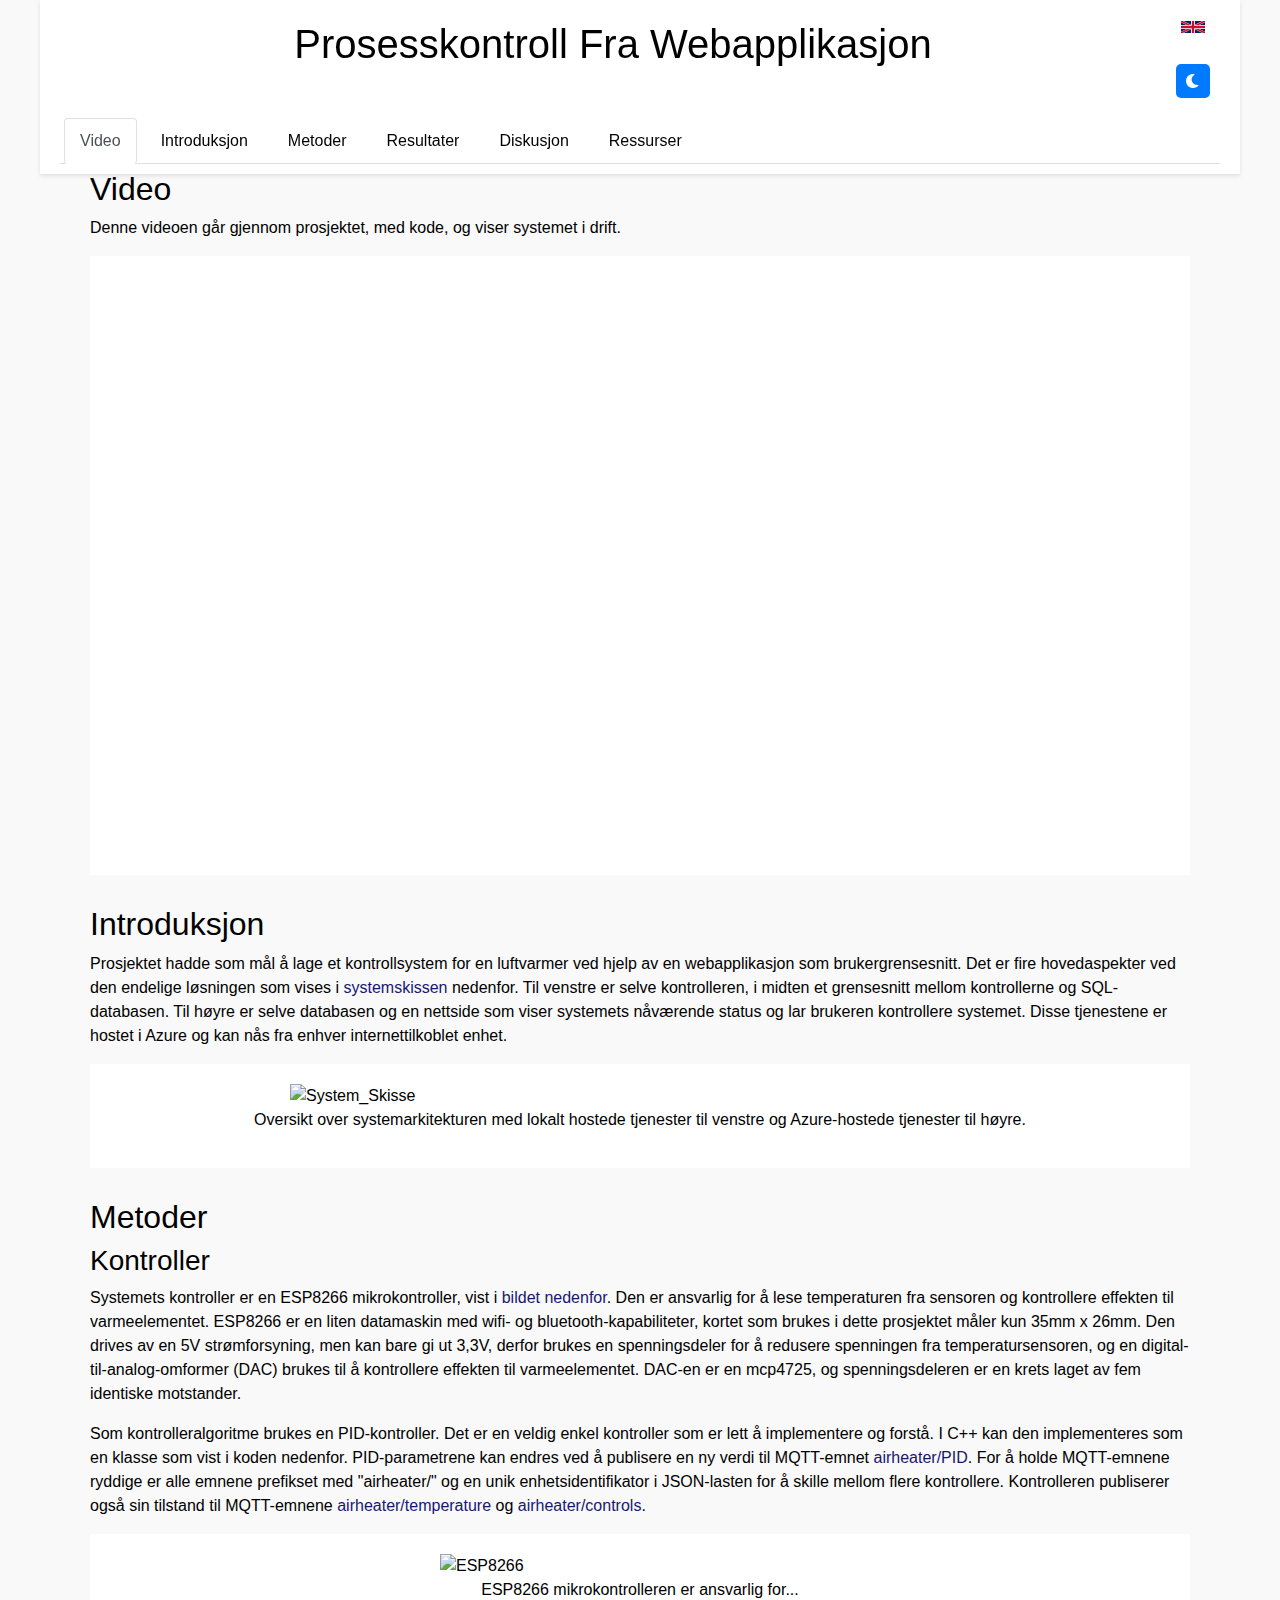
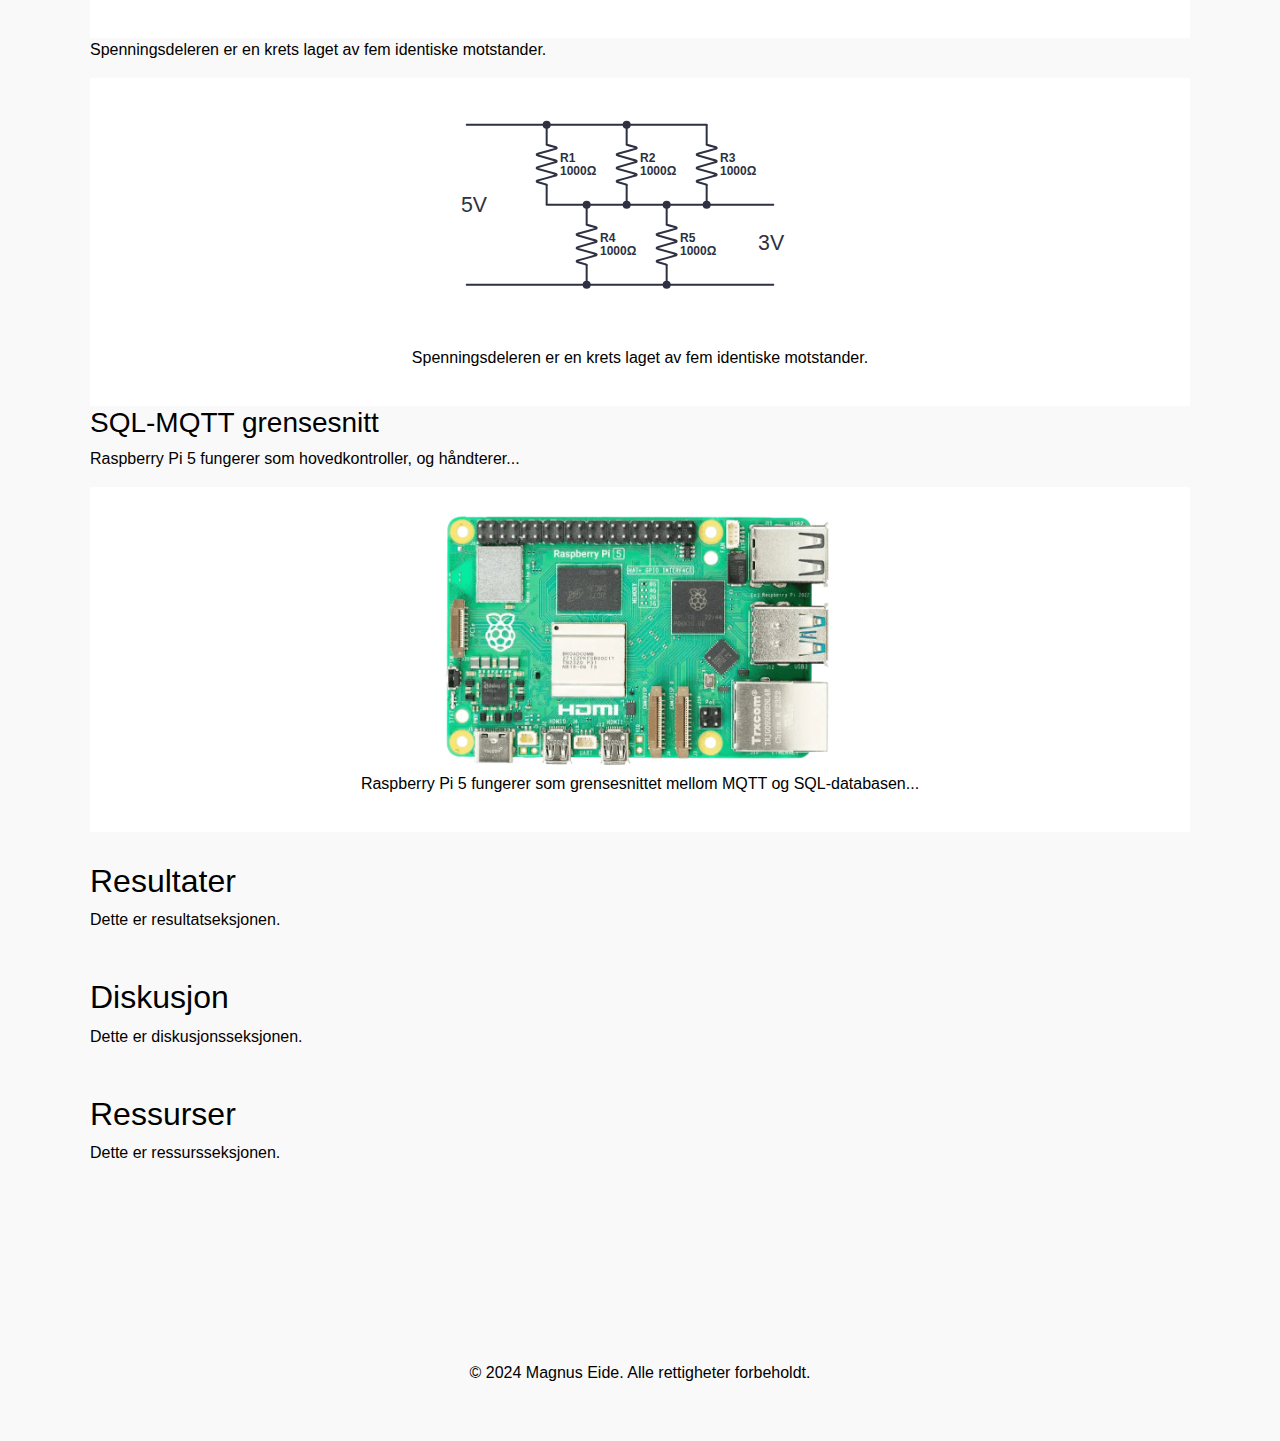
==== index_no.html @ dde590e7 "Introductrion finished and added code example for mqtt topics" ====
<!DOCTYPE html>
<html lang="nb">
<head>
    <meta charset="UTF-8">
    <meta name="viewport" content="width=device-width, initial-scale=1.0">
    <link rel="icon" href="static/favicon.png" type="image/png">
    <title>Prosesskontroll Fra Webapplikasjon</title>

    <link href="https://stackpath.bootstrapcdn.com/bootstrap/4.3.1/css/bootstrap.min.css" rel="stylesheet">
    <link rel="stylesheet" href="static/styles.css">
    <link rel="stylesheet" href="static/dark-styles.css" id="dark-styles" disabled>
    <script src="https://code.jquery.com/jquery-3.3.1.slim.min.js"></script>
    <script src="https://cdnjs.cloudflare.com/ajax/libs/popper.js/1.14.7/umd/popper.min.js"></script>
    <script src="https://stackpath.bootstrapcdn.com/bootstrap/4.3.1/js/bootstrap.min.js"></script>

    <link rel="stylesheet" href="https://cdnjs.cloudflare.com/ajax/libs/font-awesome/6.0.0-beta3/css/all.min.css">
</head>
<body>
<header>
    <div class="header-top">
        <div class="header-left">
        </div>
        <div class="header-center">
            <h1>Prosesskontroll Fra Webapplikasjon</h1>
        </div>
        <div class="header-right">
            <div class="language-switcher">
                <button class="lang-button" onclick="window.location.href='index.html'" aria-label="Bytt til engelsk">
                    <img src="static/gb-flag.svg" alt="Britisk flagg" class="flag-icon">
                </button>
            </div>
            <div class="theme-switcher">
                <button id="theme-toggle" aria-label="Bytt Mørk Modus">
                    <i class="fas fa-moon"></i>
                </button>
            </div>
        </div>
    </div>
    <ul class="nav nav-tabs" id="myTab" role="tablist" aria-label="Innholdsnavigasjon">
        <li class="nav-item">
            <a class="nav-link active" id="video-tab" href="#video" role="tab" aria-controls="video" aria-selected="true">Video</a>
        </li>
        <li class="nav-item">
            <a class="nav-link" id="intro-tab" href="#introduction" role="tab" aria-controls="intro" aria-selected="false">Introduksjon</a>
        </li>
        <li class="nav-item">
            <a class="nav-link" id="method-tab" href="#methods" role="tab" aria-controls="method" aria-selected="false">Metoder</a>
        </li>
        <li class="nav-item">
            <a class="nav-link" id="result-tab" href="#results" role="tab" aria-controls="result" aria-selected="false">Resultater</a>
        </li>
        <li class="nav-item">
            <a class="nav-link" id="discussion-tab" href="#discussion" role="tab" aria-controls="discus" aria-selected="false">Diskusjon</a>
        </li>
        <li class="nav-item">
            <a class="nav-link" id="resource-tab" href="#resources" role="tab" aria-controls="source" aria-selected="false">Ressurser</a>
        </li>
    </ul>
</header>

<div class="container">
    <section id="video">
        <h2>Video</h2>
        <p>Denne videoen går gjennom prosjektet, med kode, og viser systemet i drift.</p>
        <div class="video-container">
            <iframe
                src="https://www.youtube.com/embed/BMDEhstkpa0"
                title="YouTube video avspiller"
                frameborder="0"
                allow="accelerometer; autoplay; clipboard-write; encrypted-media; gyroscope; picture-in-picture"
                allowfullscreen>
            </iframe>
        </div>
    </section>

    <section id="introduction">
        <h2>Introduksjon</h2>
        <p>
            Prosjektet hadde som mål å lage et kontrollsystem for en luftvarmer ved hjelp av en webapplikasjon som brukergrensesnitt.
            Det er fire hovedaspekter ved den endelige løsningen som vises i <a href="#img_system_sketch">systemskissen</a> nedenfor.
            Til venstre er selve kontrolleren, i midten et grensesnitt mellom kontrollerne og SQL-databasen.
            Til høyre er selve databasen og en nettside som viser systemets nåværende status og lar brukeren kontrollere systemet.
            Disse tjenestene er hostet i Azure og kan nås fra enhver internettilkoblet enhet.
        </p>
        <div class="image-container" id="img_system_sketch">
            <img src="static/SystemSketch3.png" alt="System_Skisse" class="img-fluid">
            <p>Oversikt over systemarkitekturen med lokalt hostede tjenester til venstre og Azure-hostede tjenester til høyre.</p>
        </div>
    </section>

    <section id="methods">
        <h2>Metoder</h2>
        
        <h3>Kontroller</h3>
        <p>
            Systemets kontroller er en ESP8266 mikrokontroller, vist i <a href="#img_esp8266">bildet nedenfor</a>. 
            Den er ansvarlig for å lese temperaturen fra sensoren og kontrollere effekten til varmeelementet. 
            ESP8266 er en liten datamaskin med wifi- og bluetooth-kapabiliteter, kortet som brukes i dette prosjektet måler kun 35mm x 26mm.
            Den drives av en 5V strømforsyning, men kan bare gi ut 3,3V,
            derfor brukes en spenningsdeler for å redusere spenningen fra temperatursensoren, 
            og en digital-til-analog-omformer (DAC) brukes til å kontrollere effekten til varmeelementet.
            DAC-en er en mcp4725, og spenningsdeleren er en krets laget av fem identiske motstander.
        </p>
        <p>
            Som kontrolleralgoritme brukes en PID-kontroller. Det er en veldig enkel kontroller som er lett å implementere og forstå.
            I C++ kan den implementeres som en klasse som vist i koden nedenfor.
            PID-parametrene kan endres ved å publisere en ny verdi til MQTT-emnet 
            <a href="#" class="mqtt-topic" data-topic="airheater/PID" data-example='{
                "sensorID": "AirHeaterOne",
                "timestamp": 1710945600,
                "kP": 0.01,
                "tI": 100000.0,
                "tD": 0.0
            }'>airheater/PID</a>.
            For å holde MQTT-emnene ryddige er alle emnene prefikset med "airheater/" 
            og en unik enhetsidentifikator i JSON-lasten for å skille mellom flere kontrollere.
            Kontrolleren publiserer også sin tilstand til MQTT-emnene 
            <a href="#" class="mqtt-topic" data-topic="airheater/temperature" data-example='{
                "sensorID": "AirHeaterOne",
                "timestamp": 1710945600,
                "temperature": 20.1,
                "unit": "C"
            }'>airheater/temperature</a>
             og 
            <a href="#" class="mqtt-topic" data-topic="airheater/controls" data-example='{
                "sensorID": "AirHeaterOne",
                "timestamp": 1710945600,
                "heaterPower": 0.0,
                "heaterUnit": "V",
                "fanPower": 3.0,
                "fanUnit": "V"
            }'>airheater/controls</a>.
        </p>

        <div class="image-container" id="img_esp8266">
            <img src="static/ESP8266.png" alt="ESP8266" class="img-fluid" style="max-width: 400px">
            <p>ESP8266 mikrokontrolleren er ansvarlig for...</p>
        </div>

        <p>
            Spenningsdeleren er en krets laget av fem identiske motstander.
        </p>
        <div class="image-container" id="img_voltage_divider">
            <img src="static/VoltageDevider.svg" alt="Spenningsdeler" class="img-fluid" style="max-width: 400px">
            <p>Spenningsdeleren er en krets laget av fem identiske motstander.</p>
        </div>

        <h3>SQL-MQTT grensesnitt</h3>
        <p>
            Raspberry Pi 5 fungerer som hovedkontroller, og håndterer...
        </p>

        <div class="image-container" id="img_raspberrypi5">
            <img src="static/Raspberry-Pi-5.png" alt="RaspberryPi" class="img-fluid" style="max-width: 400px">
            <p>Raspberry Pi 5 fungerer som grensesnittet mellom MQTT og SQL-databasen...</p>
        </div>
    </section>

    <section id="results">
        <h2>Resultater</h2>
        <p>Dette er resultatseksjonen.</p>
    </section>

    <section id="discussion">
        <h2>Diskusjon</h2>
        <p>Dette er diskusjonsseksjonen.</p>
    </section>

    <section id="resources">
        <h2>Ressurser</h2>
        <p>Dette er ressursseksjonen.</p>
    </section>
</div>

<footer style="position: relative; width: 100%;">
    <div class="container">
        <p class="text-center">&copy; 2024 Magnus Eide. Alle rettigheter forbeholdt.</p>
    </div>
</footer>
<script src="static/script.js"></script>

<div class="mqtt-popup" id="mqtt-popup">
    <div class="mqtt-popup-content">
        <h4>Eksempel på MQTT-emne: <span id="mqtt-topic-name"></span></h4>
        <pre><code id="mqtt-example"></code></pre>
    </div>
</div>

</body>
</html>
---- static/styles.css ----
/* Default light mode styles */
/* Styles for the header */

:root {
    --main-background-color: #f9f9f9;
    --text-color: #000000;
}

body {
    background-color: var(--main-background-color); /* white background ffffff*/
    color: #000000; /* black text */
    display: flex;
    flex-direction: column;
    min-height: 100vh;
    min-width: 615px;
    margin: 0;
    padding: 0;
}

header {
    position: fixed;
    top: 0;
    left: 0;
    right: 0;
    background-color: white;
    display: flex;
    flex-direction: column;
    align-items: center;
    justify-content: space-between;
    padding: 10px 20px;
    box-shadow: 0 2px 4px rgba(0, 0, 0, 0.1);
    max-width: 1200px;
    min-width: 615px;
    margin: 0 auto;
    width: 100%;
    z-index: 1000;
}

.header-top {
    width: 100%;
    display: flex;
    align-items: flex-start; /* Align items at the top */
    justify-content: space-between;
}

.header-center {
    text-align: center;
}

.header-center h1 {
    margin: 10px;
}

.header-left {
    text-align: left;
    max-width: 100px;
}

.header-right {
    display: flex;
    flex-direction: column;  /* Change to column to stack vertically */
    justify-content: flex-start;
    align-items: center;     /* Center items horizontally */
    max-width: 100px;
    gap: 5px;               /* Add space between buttons */
}

p {
    margin-bottom: 1em;
}

a {
    color: #171770;
}

/* Change color on hover */
a:hover {
    color: var(--text-color);
    text-decoration: underline;
}

.nav-tabs {
    width: 100%;
    margin-top: 10px;
    display: flex;
    justify-content: left;
}

.nav-item {
    margin: 0 4px;
}

.nav-link {
    color: var(--text-color);
    padding: 10px 15px;
    border: 1px solid transparent;
    border-radius: 4px;
    transition: background-color 0.3s, color 0.3s;
}

.nav-link:hover, .nav-link.active {
    background-color: #e9ecef;
    color: #495057;
    border-color: #dee2e6 #dee2e6 #fff;
}

.container {
    margin-top: 120px; /* Adjust this value based on the combined height of your header and nav-tabs */
    padding: 20px;
}

section {
    padding-top: 150px; /* Space to accommodate fixed header during navigation */
    margin-top: -120px; /* Negative margin aligns the section properly */
}

.image-container {
    display: flex;
    justify-content: center;
    align-items: center;
    flex-direction: column;
    background-color: white;
    padding: 20px;
}

.image-container img {
    width: 100%;
    max-width: 700px;
    min-width: 300px;
    height: auto;
}

.video-container {
    position: relative;
    width: 100%; /* Scales to the container's width */
    padding-bottom: 56.25%; /* Aspect ratio: 16:9 (height = width * 9/16) */
    background-color: white;
    overflow: hidden;
}

.video-container iframe {
    position: absolute;
    top: 0;
    left: 0;
    width: 100%; /* Full width of the container */
    height: 100%; /* Full height based on padding-bottom */
    border: 0;
    padding: 20px;
    box-sizing: border-box;
}



.input-group {
    display: flex;
    flex-direction: row; /* Align children horizontally */
    align-items: center; /* Align items to the start */

}

input {
    background-color: #ccc; /* Bootstrap primary color */
    color: black;              /* Text color */
    border: none;              /* Remove default border */
    border-radius: 5px;       /* Rounded corners */
    padding: 5px 10px;       /* Vertical and horizontal padding */
    font-size: 15px;          /* Font size */
    cursor: pointer;           /* Pointer cursor on hover */
    transition: background-color 0.2s ease, transform 0.2s; /* Smooth transition */
    margin: 3px
}

.btn-group {
    align-content: center;
    flex-wrap: wrap;
}

button {

    background-color: #007bff; /* Bootstrap primary color */
    color: white;              /* Text color */
    border: none;              /* Remove default border */
    border-radius: 5px;       /* Rounded corners */
    padding: 5px 10px;       /* Vertical and horizontal padding */
    font-size: 16px;          /* Font size */
    cursor: pointer;           /* Pointer cursor on hover */
    transition: background-color 0.2s ease, transform 0.2s; /* Smooth transition */
    margin: 10px
}

/* Button hover effect */
button:hover {
    background-color: #0056b3; /* Darker shade for hover */
    transform: scale(1.02);     /* Slightly enlarge the button */
}



footer {
    background-color: var(--main-background-color);
    color: #000; /* black text */
    padding: 20px 0;
    width: 100%;
    bottom: 0;
    margin-top: auto;
}

html {
    scroll-behavior: smooth;
}

.language-switcher {
    margin-right: 0;        /* Remove right margin since we're stacking vertically */
    margin-bottom: 5px;     /* Add some space below the language switcher */
}

.lang-button {
    background: none;
    border: none;
    padding: 5px;
    margin: 0;
    cursor: pointer;
    display: flex;
    align-items: center;
}

.lang-button:hover {
    background: none;
    transform: scale(1.1);
}

.flag-icon {
    width: 24px;
    height: 16px;
    border-radius: 2px;
}

/* Optional: Make the buttons the same width */
.lang-button, #theme-toggle {
    width: 34px;            /* Set a fixed width for both buttons */
    height: 34px;           /* Set a fixed height for both buttons */
    display: flex;
    justify-content: center;
    align-items: center;
    padding: 5px;
}

.mqtt-topic {
    color: #171770;
    cursor: pointer;
}

.mqtt-popup {
    display: none;
    position: fixed;
    top: 50%;
    left: 50%;
    transform: translate(-50%, -50%);
    background: var(--main-background-color);
    color: var(--text-color);
    padding: 20px;
    border-radius: 8px;
    box-shadow: 0 10px 10px rgba(0,0,0,0.1);
    z-index: 1000;
}

.mqtt-popup-content {
    max-width: 800px;
}

.mqtt-popup pre {
    background: #eee;
    color: #333;
    padding: 20px;
    border-radius: 4px;
}
---- static/dark-styles.css ----
:root {
    --main-background-color: #222;
    --text-color: #ddd;
}

header {
    background-color: #333;

}

body {
    /*background-color: var(--main-background-color);*/
    color: #ddd;
    display: flex;
}


a {
    color: #afafe9;
}

.image-container {
    background-color: #444;
}

.video-container {
    background-color: #444;
}

input {
    background-color: #444; /* Bootstrap primary color */
    color: #ddd;              /* Text color */
}

button {
    background-color: #444; /* Bootstrap primary color */
    color: #ddd;              /* Text color */
}

/* Button hover effect */
button:hover {
    background-color: #555; /* Darker shade for hover */
}




.nav-link:hover, .nav-link.active {
    /*background-color: #eee;*/
    color: #111;
    border-color: #dee2e6 #dee2e6 #fff;
}




footer {
    /*background-color: #222;*/
    color: #ddd;
}

.image-container img[src$=".svg"] {
    filter: invert(1);
}

.mqtt-popup {
    background: #333;
    color: #ddd;
}

.mqtt-popup pre {
    background: #222;
    color: #ddd;
}

/* Make sure MQTT topic links follow theme colors */
.mqtt-topic {
    color: #afafe9;
}

.mqtt-topic:hover {
    color: #cfcfff;
}
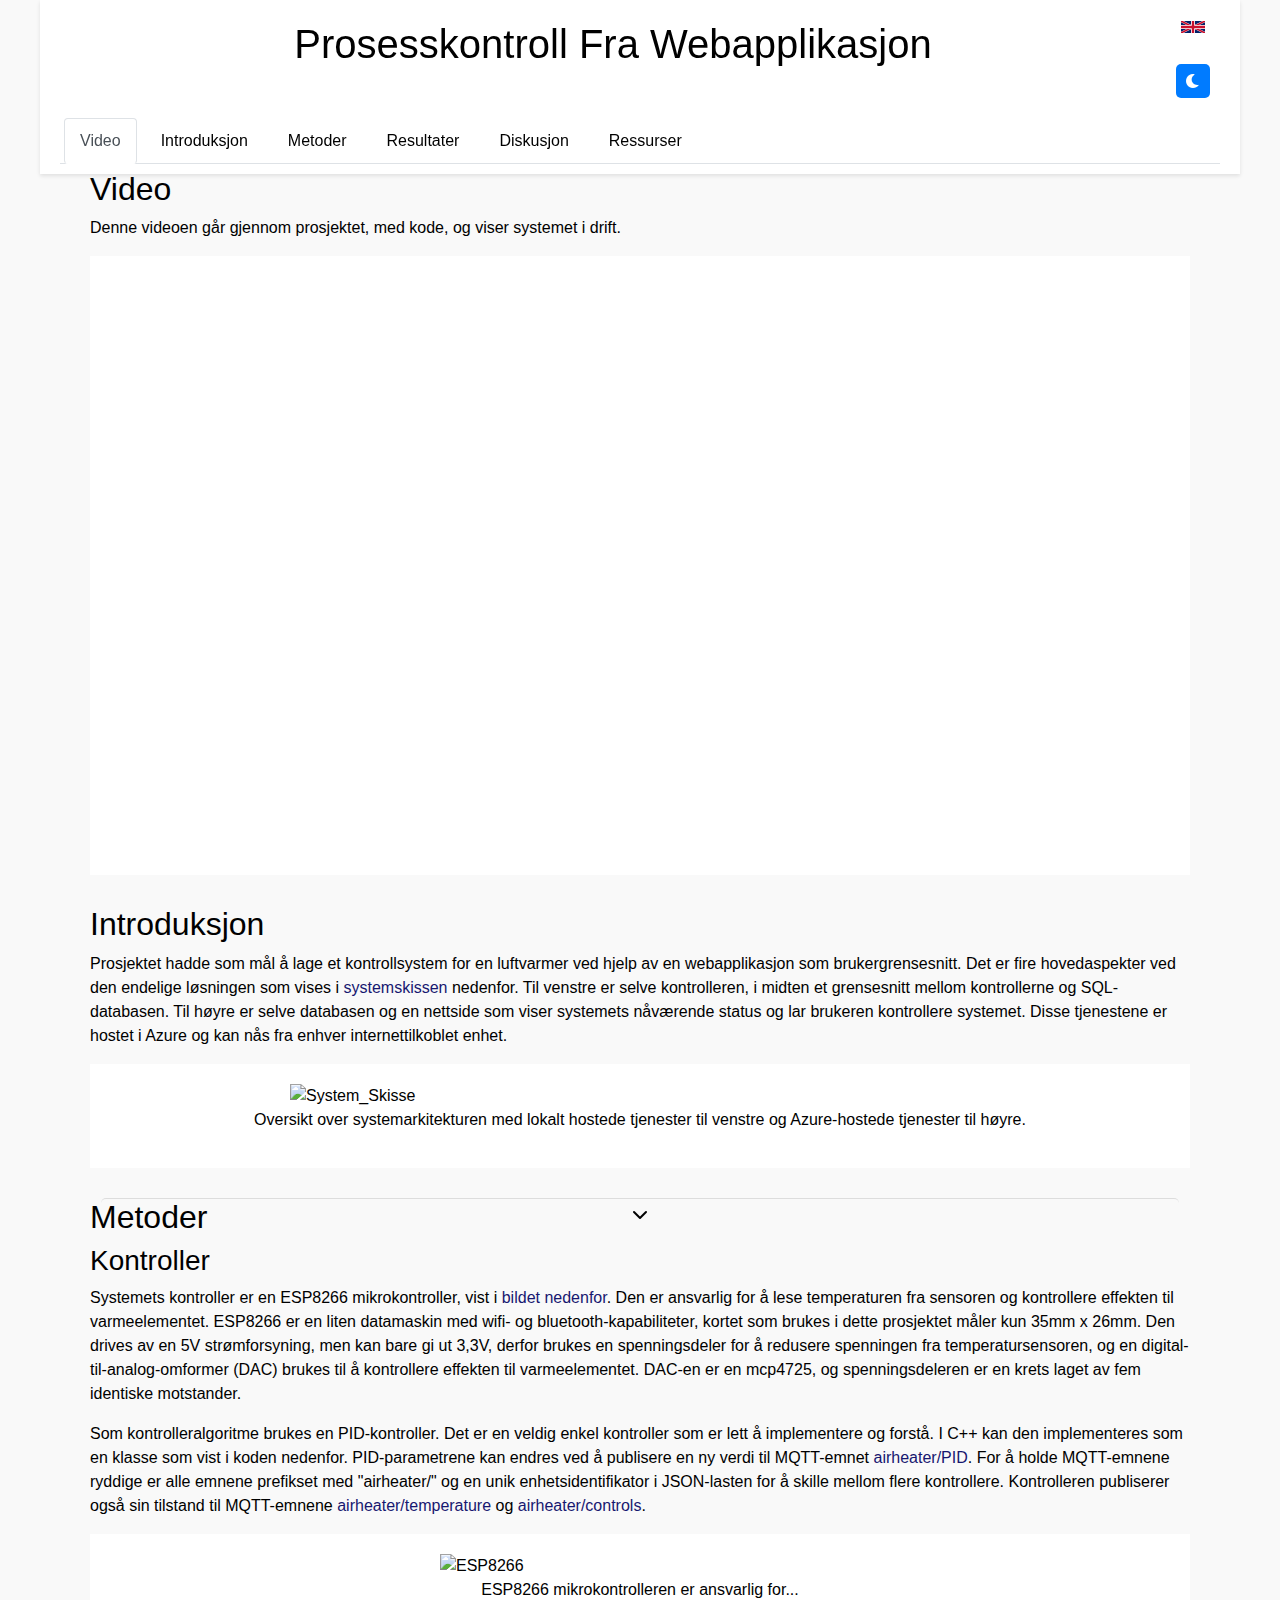
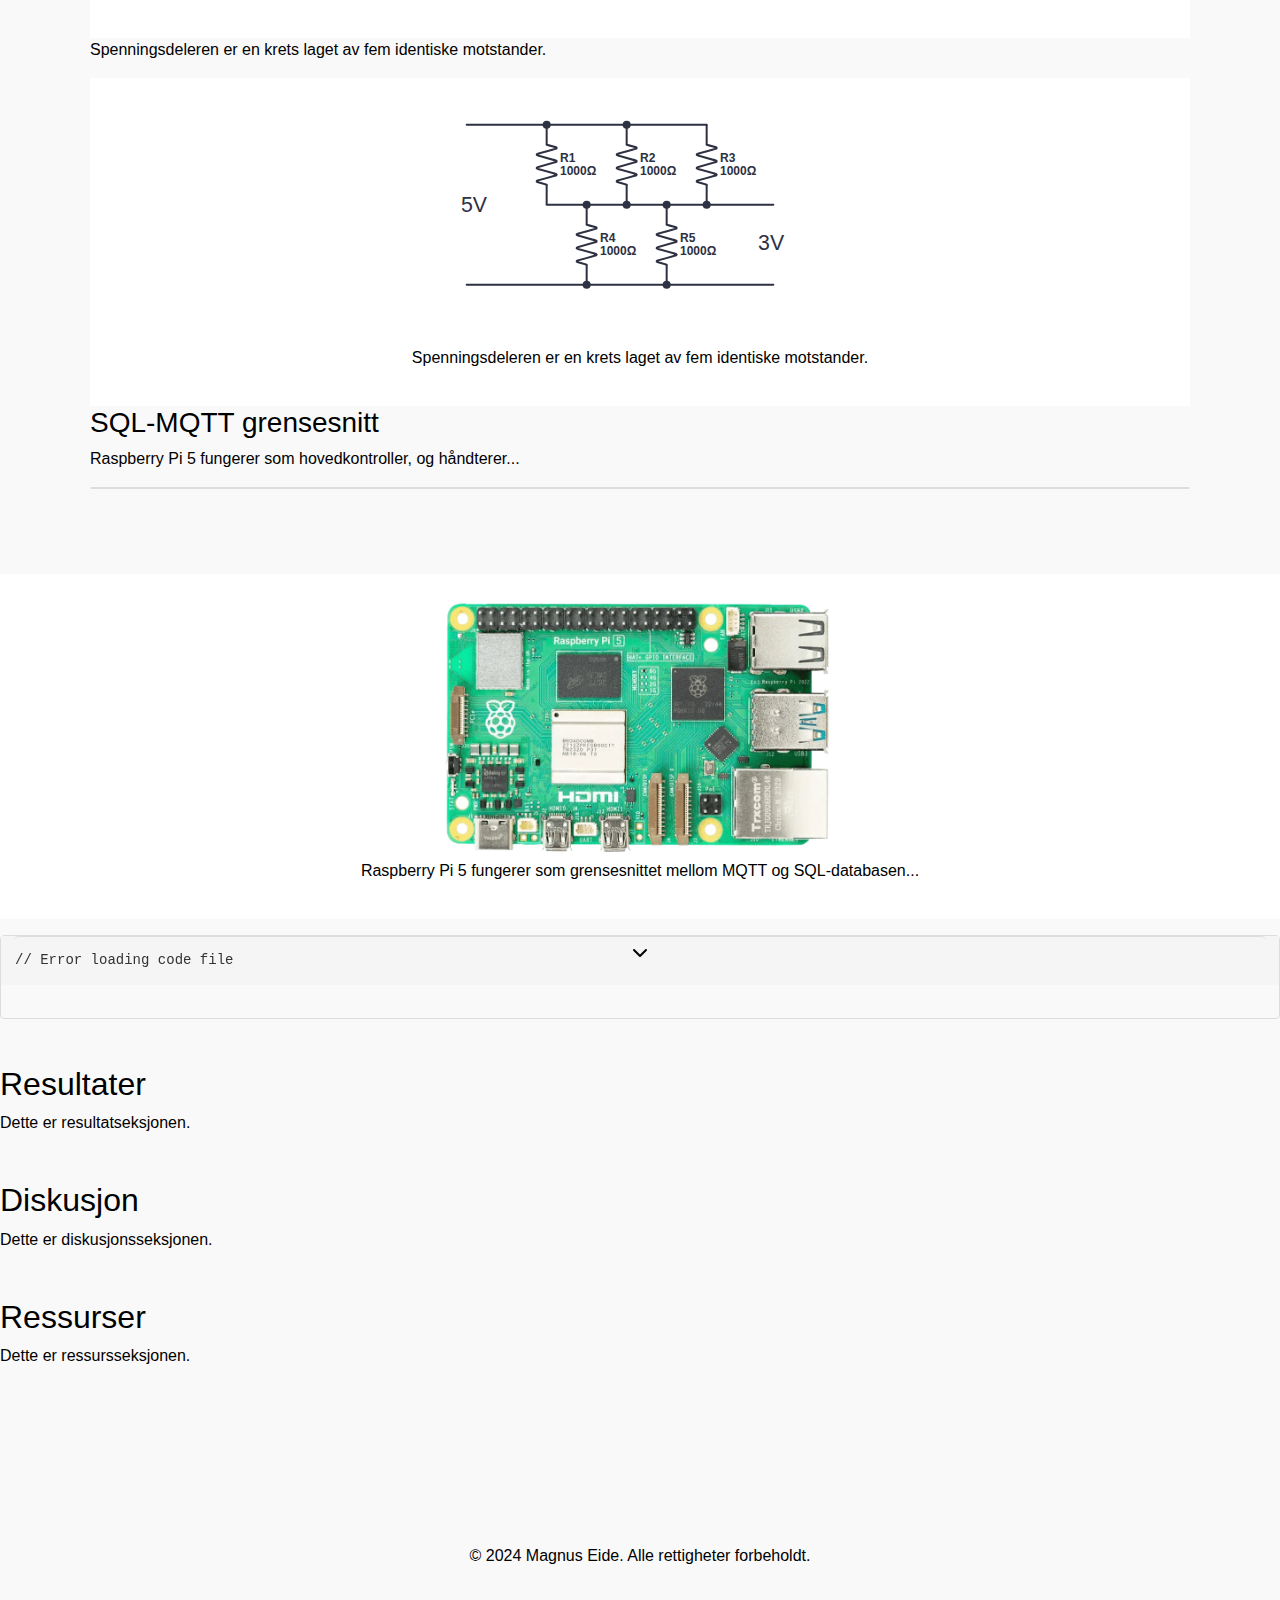
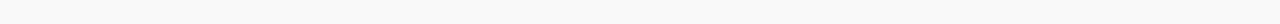
==== commit 7ea47c35: "Added code examples" ====
--- a/index_no.html
+++ b/index_no.html
@@ -6,13 +6,27 @@
     <link rel="icon" href="static/favicon.png" type="image/png">
     <title>Prosesskontroll Fra Webapplikasjon</title>
 
+    <!-- Bootstrap and core styles -->
     <link href="https://stackpath.bootstrapcdn.com/bootstrap/4.3.1/css/bootstrap.min.css" rel="stylesheet">
+    
+    <!-- Prism CSS and JS -->
+    <link href="https://cdnjs.cloudflare.com/ajax/libs/prism/1.29.0/themes/prism-tomorrow.min.css" rel="stylesheet" />
+    <script src="https://cdnjs.cloudflare.com/ajax/libs/prism/1.29.0/prism.min.js"></script>
+    <script src="https://cdnjs.cloudflare.com/ajax/libs/prism/1.29.0/components/prism-core.min.js"></script>
+    <script src="https://cdnjs.cloudflare.com/ajax/libs/prism/1.29.0/components/prism-clike.min.js"></script>
+    <script src="https://cdnjs.cloudflare.com/ajax/libs/prism/1.29.0/components/prism-c.min.js"></script>
+    <script src="https://cdnjs.cloudflare.com/ajax/libs/prism/1.29.0/components/prism-cpp.min.js"></script>
+    <script src="https://cdnjs.cloudflare.com/ajax/libs/prism/1.29.0/components/prism-arduino.min.js"></script>
+    <script src="https://cdnjs.cloudflare.com/ajax/libs/prism/1.29.0/components/prism-python.min.js"></script>
+    
+    <!-- Your custom styles -->
     <link rel="stylesheet" href="static/styles.css">
     <link rel="stylesheet" href="static/dark-styles.css" id="dark-styles" disabled>
+    
+    <!-- Other scripts -->
     <script src="https://code.jquery.com/jquery-3.3.1.slim.min.js"></script>
     <script src="https://cdnjs.cloudflare.com/ajax/libs/popper.js/1.14.7/umd/popper.min.js"></script>
     <script src="https://stackpath.bootstrapcdn.com/bootstrap/4.3.1/js/bootstrap.min.js"></script>
-
     <link rel="stylesheet" href="https://cdnjs.cloudflare.com/ajax/libs/font-awesome/6.0.0-beta3/css/all.min.css">
 </head>
 <body>
@@ -26,11 +40,11 @@
         <div class="header-right">
             <div class="language-switcher">
                 <button class="lang-button" onclick="window.location.href='index.html'" aria-label="Bytt til engelsk">
-                    <img src="static/gb-flag.svg" alt="Britisk flagg" class="flag-icon">
+                    <img src="static/gb-flag.svg" alt="Engelsk flagg" class="flag-icon">
                 </button>
             </div>
             <div class="theme-switcher">
-                <button id="theme-toggle" aria-label="Bytt Mørk Modus">
+                <button id="theme-toggle" aria-label="Veksle mørk modus">
                     <i class="fas fa-moon"></i>
                 </button>
             </div>
@@ -150,9 +164,24 @@
             Raspberry Pi 5 fungerer som hovedkontroller, og håndterer...
         </p>
 
+        <div class="code-snippet" data-code-src="CodeSnippets/ESP8266_Controller.ino"></div>
+            <pre><code class="language-cpp"></code></pre>
+            <button class="expand-code" aria-label="Vis full kode">
+                <i class="fas fa-chevron-down"></i>
+            </button>
+        </div>
+
         <div class="image-container" id="img_raspberrypi5">
             <img src="static/Raspberry-Pi-5.png" alt="RaspberryPi" class="img-fluid" style="max-width: 400px">
             <p>Raspberry Pi 5 fungerer som grensesnittet mellom MQTT og SQL-databasen...</p>
+        </div>
+
+        
+        <div class="code-snippet" data-code-src="CodeSnippets/mqttsqlinterface.py">
+            <pre><code class="language-python"></code></pre>
+            <button class="expand-code" aria-label="Vis full kode">
+                <i class="fas fa-chevron-down"></i>
+            </button>
         </div>
     </section>
 
@@ -177,7 +206,6 @@
         <p class="text-center">&copy; 2024 Magnus Eide. Alle rettigheter forbeholdt.</p>
     </div>
 </footer>
-<script src="static/script.js"></script>
 
 <div class="mqtt-popup" id="mqtt-popup">
     <div class="mqtt-popup-content">
@@ -186,5 +214,6 @@
     </div>
 </div>
 
+<script src="static/script.js"></script>
 </body>
 </html> --- a/static/styles.css
+++ b/static/styles.css
@@ -11,7 +11,7 @@
     color: #000000; /* black text */
     display: flex;
     flex-direction: column;
-    min-height: 100vh;
+    min-height: 500px;
     min-width: 615px;
     margin: 0;
     padding: 0;
@@ -275,3 +275,98 @@
     border-radius: 4px;
 }
 
+.code-snippet {
+    background: var(--main-background-color);
+    border: 1px solid #ddd;
+    border-radius: 4px;
+    margin: 1em 0;
+    position: relative;
+}
+
+.code-snippet pre {
+    margin: 0;
+    max-height: 150px;
+    overflow-y: auto;
+    transition: max-height 1.0s ease;
+    padding: 1em;
+    background: #f5f5f5;
+}
+
+/* Override Prism theme for light mode */
+.code-snippet code[class*="language-"],
+.code-snippet pre[class*="language-"] {
+    color: #333;
+    background: #f5f5f5;
+    text-shadow: none;
+}
+
+.code-snippet .token.comment,
+.code-snippet .token.prolog,
+.code-snippet .token.doctype,
+.code-snippet .token.cdata {
+    color: #998;
+    font-style: italic;
+}
+
+.code-snippet .token.function {
+    color: #900;
+}
+
+.code-snippet .token.keyword {
+    color: #07a;
+}
+
+.code-snippet .token.string {
+    color: #690;
+}
+
+.code-snippet .token.number {
+    color: #905;
+}
+
+.code-snippet.expanded pre {
+    max-height: none;
+}
+
+.expand-code {
+    width: 98%;
+    padding: 0.25em;
+    border: none;
+    border-top: 1px solid #ddd;
+    background: transparent;
+    color: var(--text-color);
+    cursor: pointer;
+    position: sticky;
+    bottom: 0;
+    margin: 0 auto;
+    display: block;
+}
+
+.expand-code:hover {
+    background: rgba(0,0,0,0.05);
+}
+
+.expand-code i {
+    transition: transform 0.5s ease;
+}
+
+.expand-code.expanded i {
+    transform: rotate(180deg);
+}
+
+/* Light theme scrollbar */
+::-webkit-scrollbar-track {
+    background: #f1f1f1;
+}
+
+::-webkit-scrollbar-thumb {
+    background: #c1c1c1;
+    
+}
+
+
+/* For Firefox */
+* {
+    scrollbar-color: #c1c1c1 #f1f1f1;
+}
+
--- a/static/dark-styles.css
+++ b/static/dark-styles.css
@@ -82,4 +82,47 @@
     color: #cfcfff;
 }
 
+.code-snippet {
+    background: #2d2d2d;
+    border-color: #444;
+}
 
+.code-snippet pre {
+    background: #2d2d2d;
+}
+
+/* Override Prism theme in dark mode */
+body .code-snippet pre[class*="language-"],
+body .code-snippet code[class*="language-"] {
+    background: #2d2d2d;
+    color: #ddd;
+    text-shadow: none;
+}
+
+.expand-code {
+    border-top-color: #444;
+    color: var(--text-color);
+}
+
+.expand-code:hover {
+    background: rgba(255,255,255,0.1);
+}
+
+
+/* Dark theme scrollbar */
+::-webkit-scrollbar-track {
+    background: #1d1d1d;
+}
+
+::-webkit-scrollbar-thumb {
+    background: #444;
+    
+}
+
+/* For Firefox */
+* {
+    scrollbar-color: #444 #1d1d1d;
+}
+
+
+
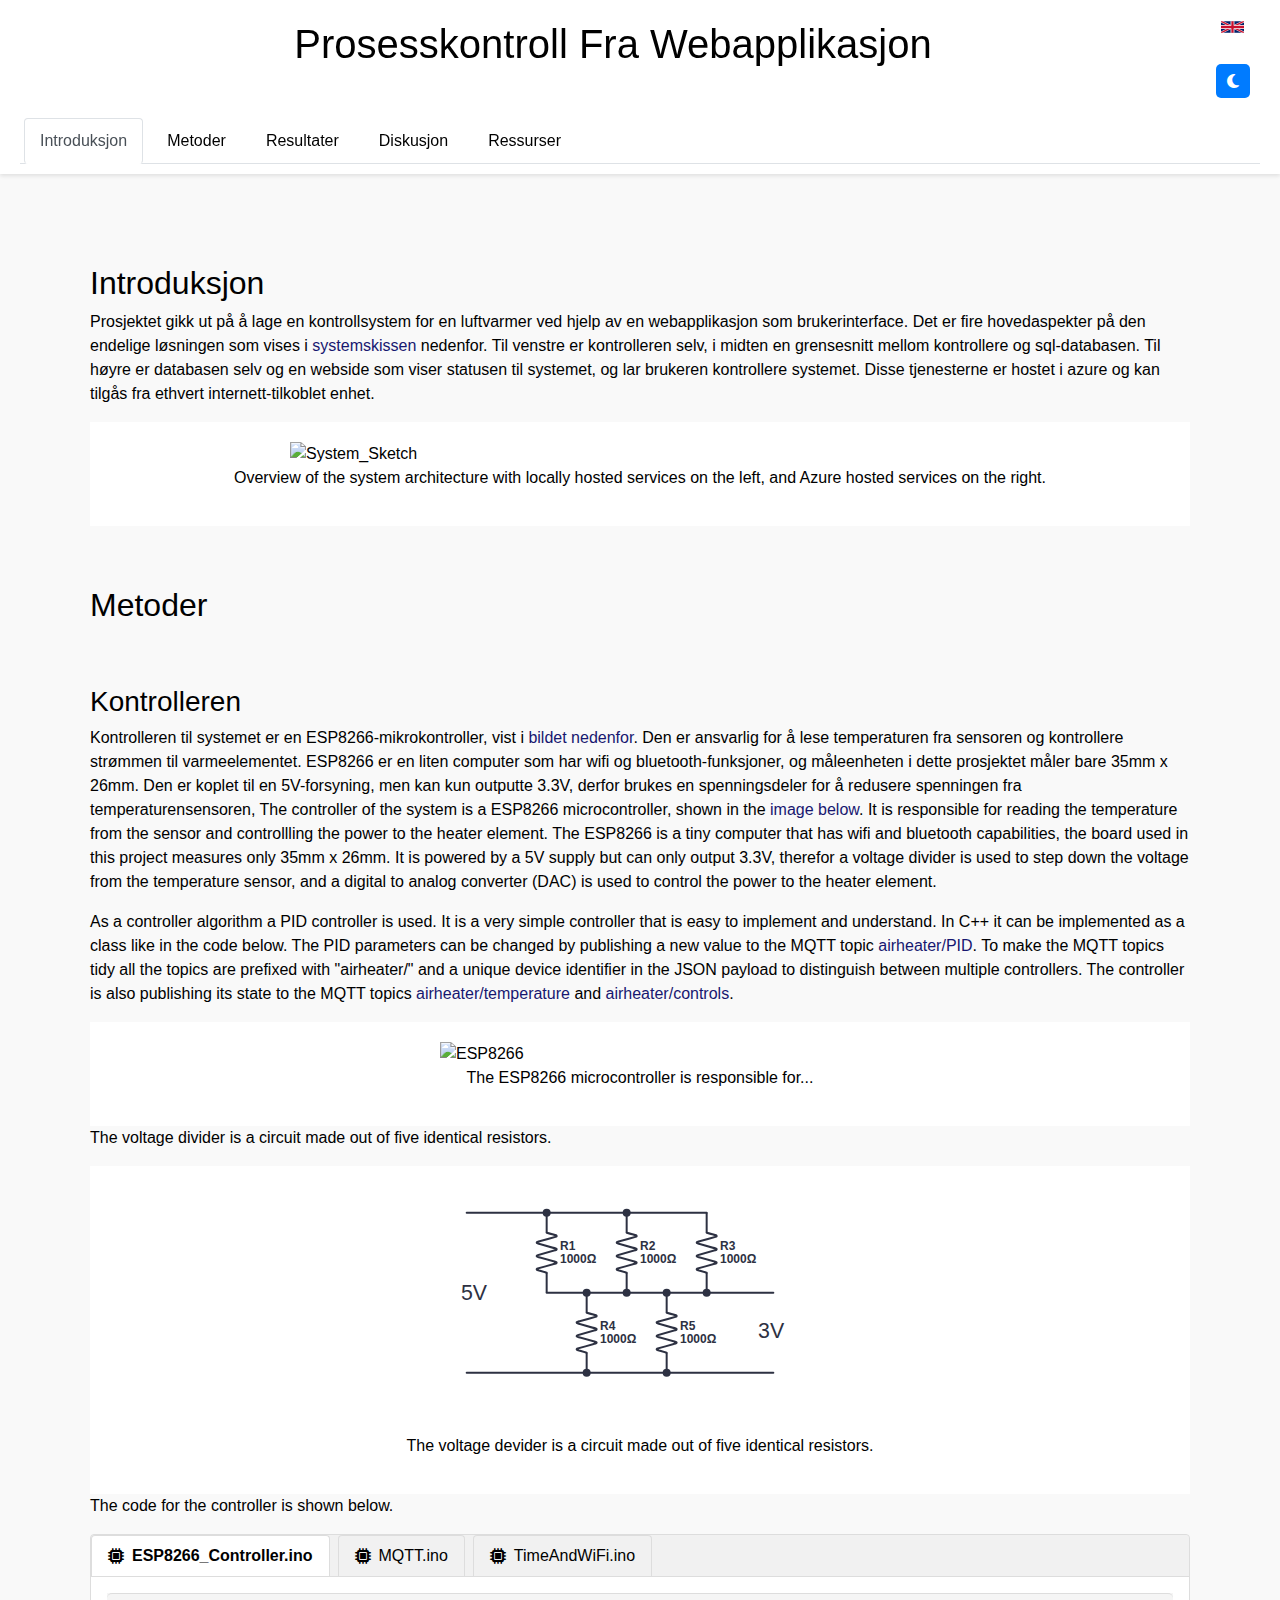
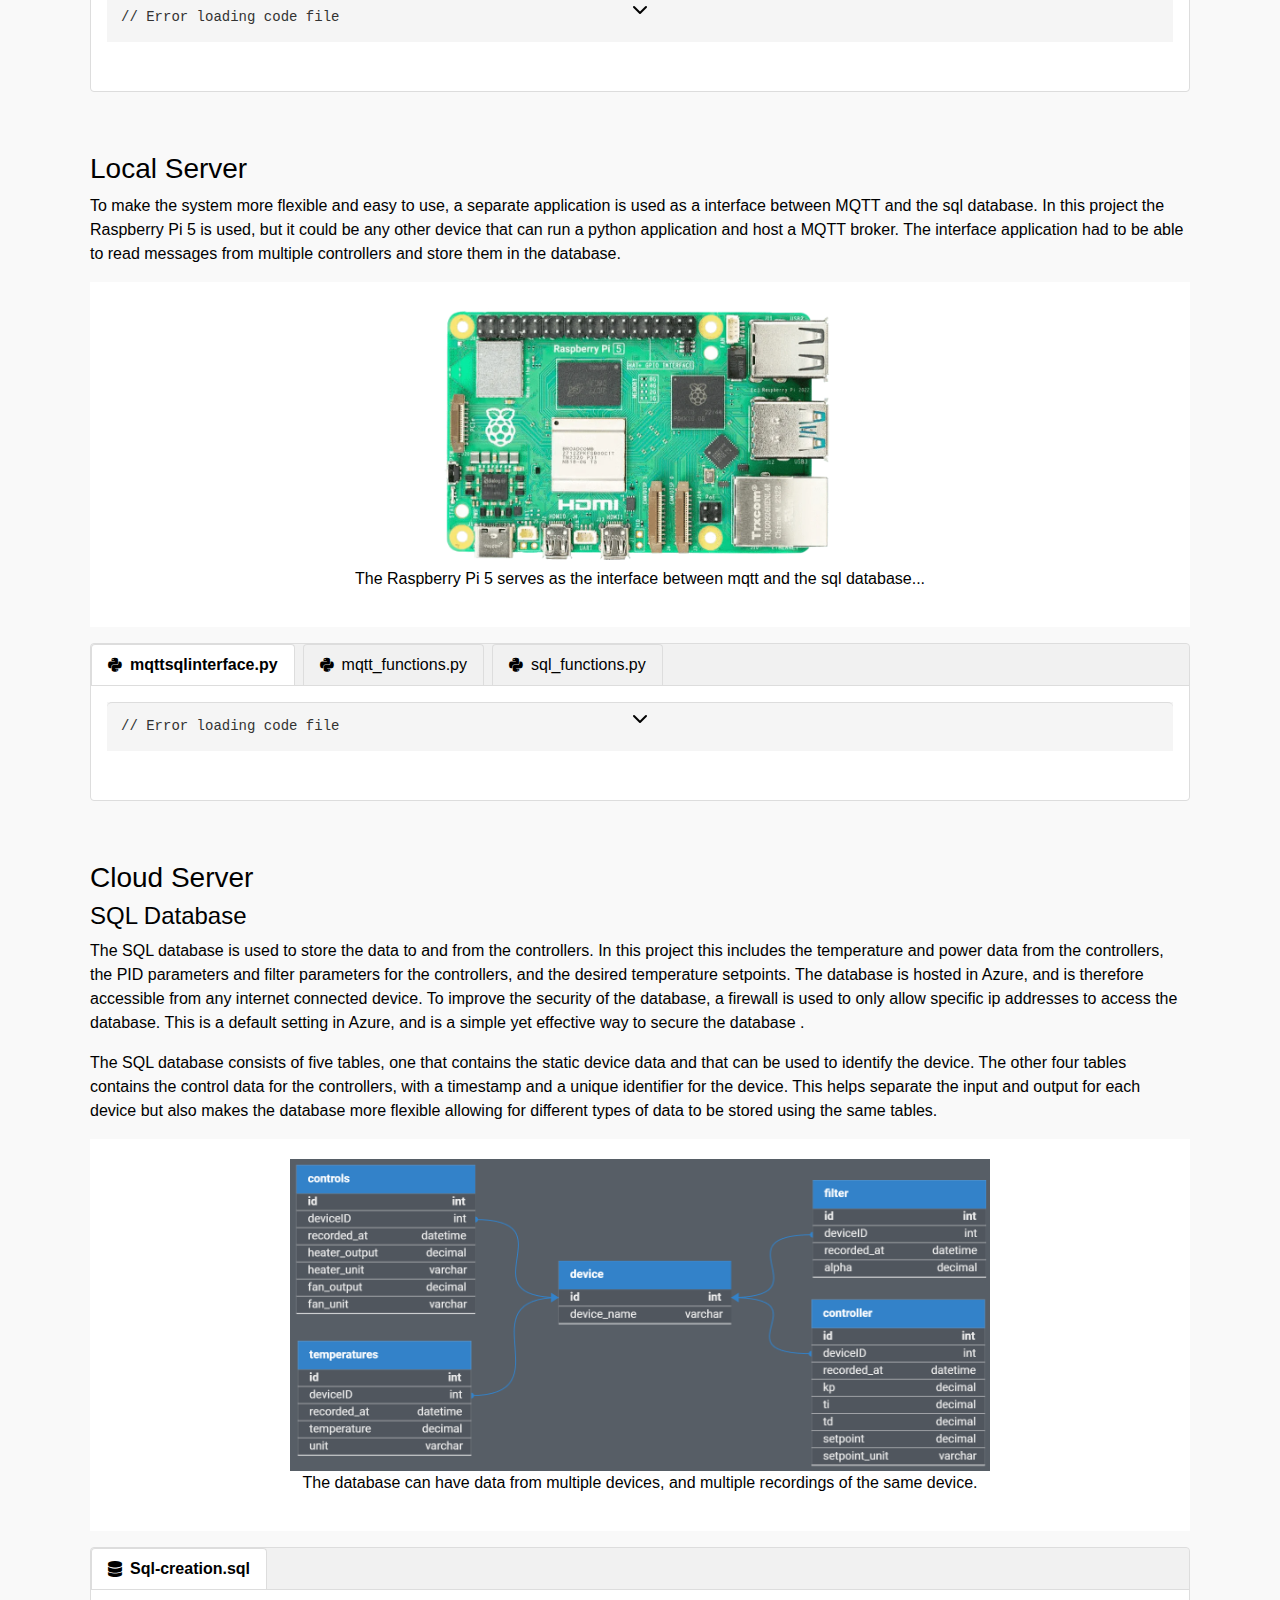
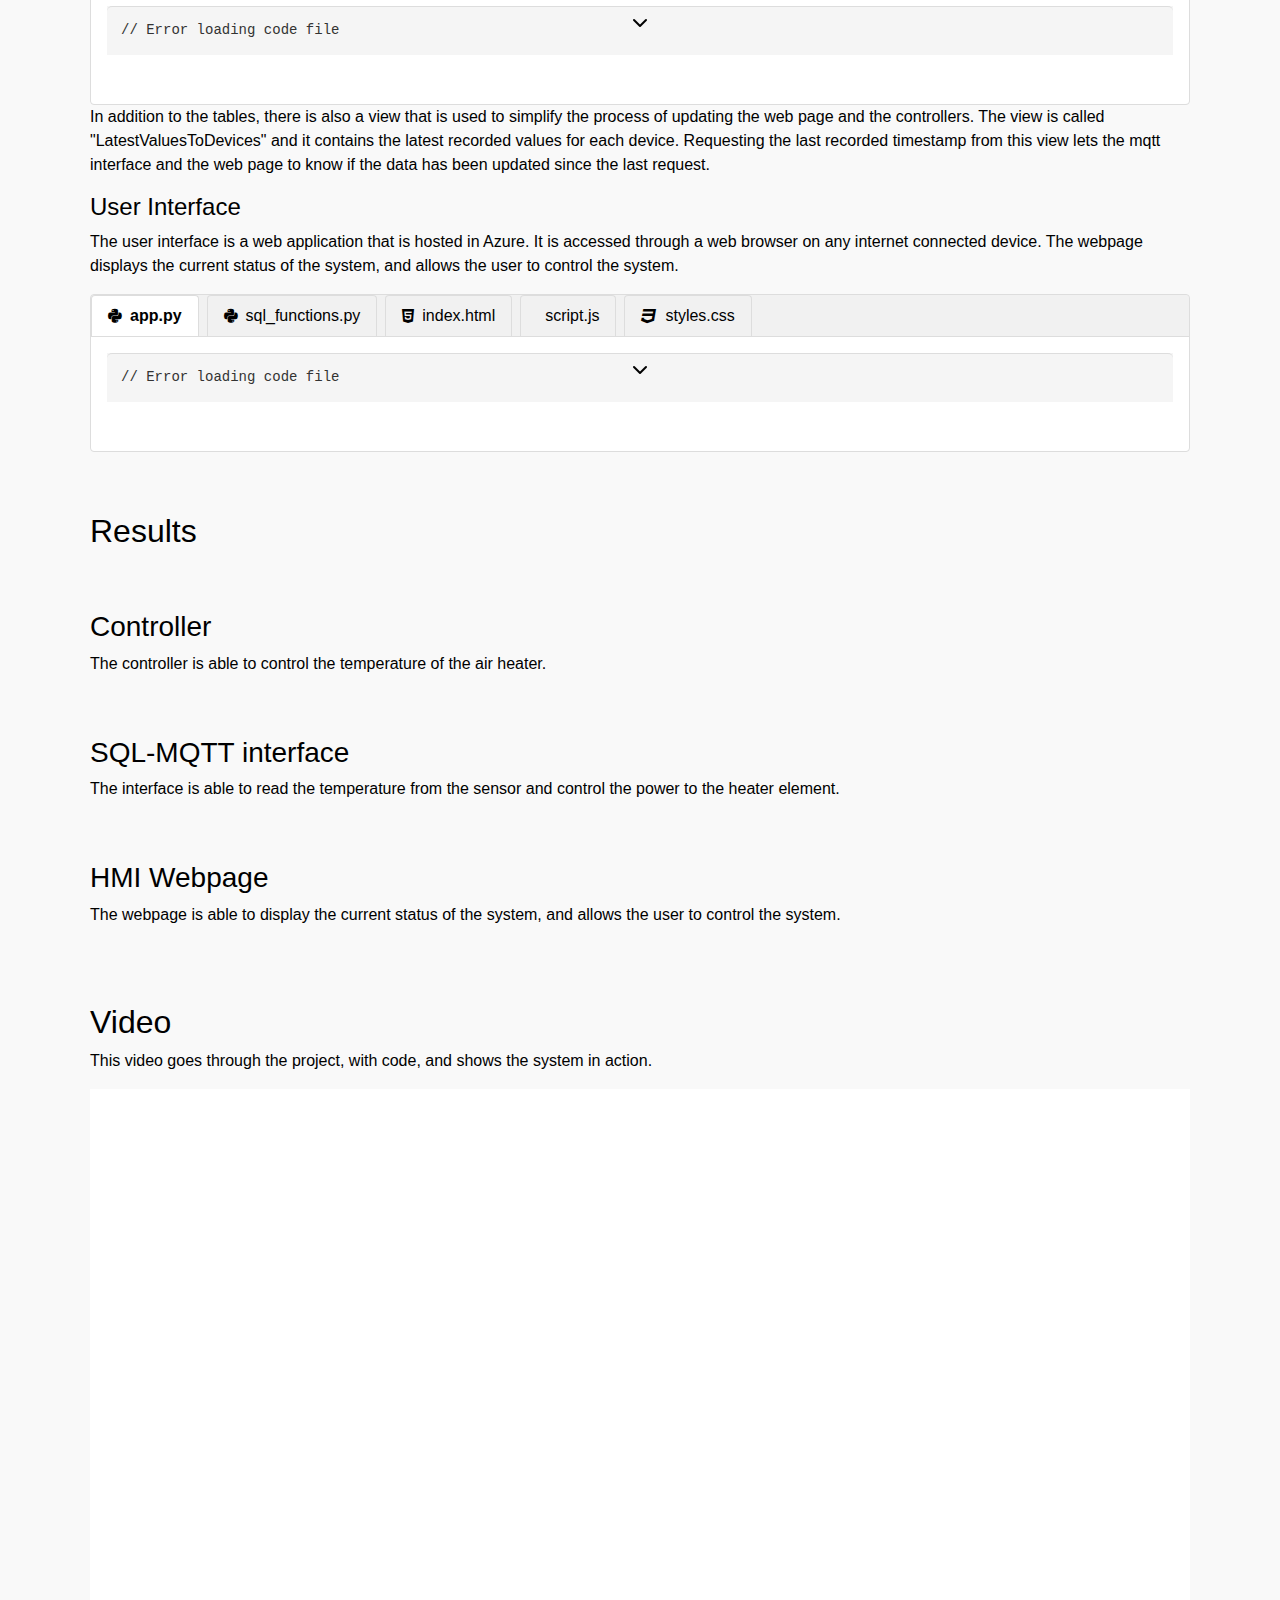
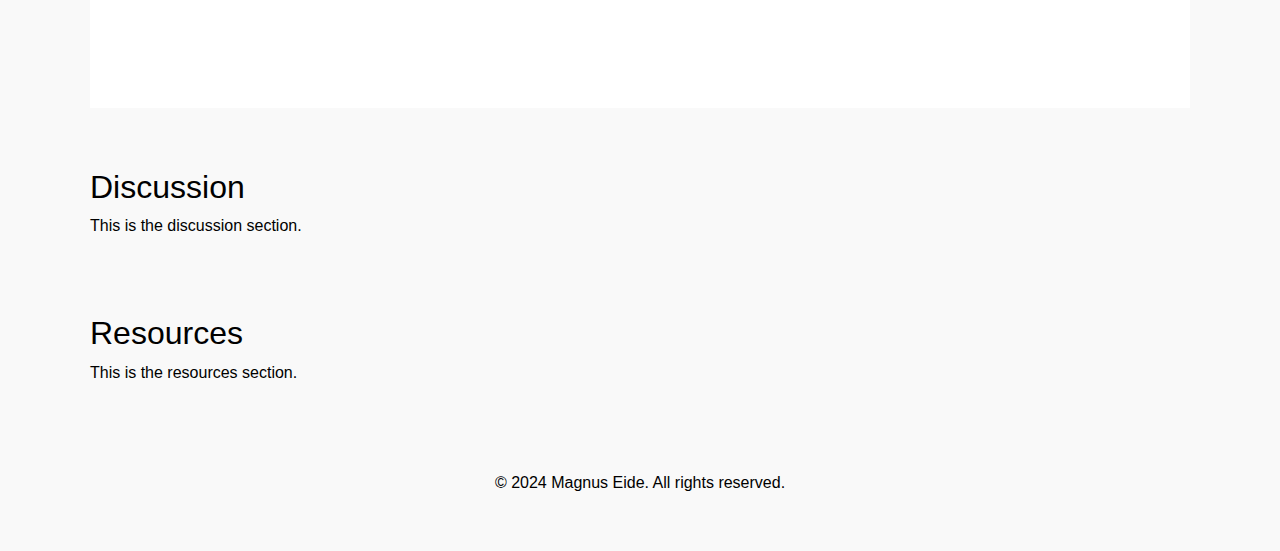
==== commit f913d28b: "Added more code examples" ====
--- a/index_no.html
+++ b/index_no.html
@@ -9,7 +9,8 @@
     <!-- Bootstrap and core styles -->
     <link href="https://stackpath.bootstrapcdn.com/bootstrap/4.3.1/css/bootstrap.min.css" rel="stylesheet">
     
-    <!-- Prism CSS and JS -->
+    <!-- Prism CSS and JS - Note the order is important -->
+    <!-- for highlighting code snippets -->
     <link href="https://cdnjs.cloudflare.com/ajax/libs/prism/1.29.0/themes/prism-tomorrow.min.css" rel="stylesheet" />
     <script src="https://cdnjs.cloudflare.com/ajax/libs/prism/1.29.0/prism.min.js"></script>
     <script src="https://cdnjs.cloudflare.com/ajax/libs/prism/1.29.0/components/prism-core.min.js"></script>
@@ -18,8 +19,12 @@
     <script src="https://cdnjs.cloudflare.com/ajax/libs/prism/1.29.0/components/prism-cpp.min.js"></script>
     <script src="https://cdnjs.cloudflare.com/ajax/libs/prism/1.29.0/components/prism-arduino.min.js"></script>
     <script src="https://cdnjs.cloudflare.com/ajax/libs/prism/1.29.0/components/prism-python.min.js"></script>
+    <script src="https://cdnjs.cloudflare.com/ajax/libs/prism/1.29.0/components/prism-sql.min.js"></script>
+    <script src="https://cdnjs.cloudflare.com/ajax/libs/prism/1.29.0/components/prism-markup.min.js"></script>
+    <script src="https://cdnjs.cloudflare.com/ajax/libs/prism/1.29.0/components/prism-css.min.js"></script>
+    <script src="https://cdnjs.cloudflare.com/ajax/libs/prism/1.29.0/components/prism-javascript.min.js"></script>
     
-    <!-- Your custom styles -->
+    <!-- custom styles -->
     <link rel="stylesheet" href="static/styles.css">
     <link rel="stylesheet" href="static/dark-styles.css" id="dark-styles" disabled>
     
@@ -27,7 +32,9 @@
     <script src="https://code.jquery.com/jquery-3.3.1.slim.min.js"></script>
     <script src="https://cdnjs.cloudflare.com/ajax/libs/popper.js/1.14.7/umd/popper.min.js"></script>
     <script src="https://stackpath.bootstrapcdn.com/bootstrap/4.3.1/js/bootstrap.min.js"></script>
-    <link rel="stylesheet" href="https://cdnjs.cloudflare.com/ajax/libs/font-awesome/6.0.0-beta3/css/all.min.css">
+    <link rel="stylesheet" href="https://cdnjs.cloudflare.com/ajax/libs/font-awesome/6.5.1/css/all.min.css">
+    <link rel="stylesheet" href="https://cdnjs.cloudflare.com/ajax/libs/font-awesome/6.5.1/css/brands.min.css">
+
 </head>
 <body>
 <header>
@@ -40,7 +47,7 @@
         <div class="header-right">
             <div class="language-switcher">
                 <button class="lang-button" onclick="window.location.href='index.html'" aria-label="Bytt til engelsk">
-                    <img src="static/gb-flag.svg" alt="Engelsk flagg" class="flag-icon">
+                    <img src="static/en-flag.svg" alt="Engelsk flagg" class="flag-icon">
                 </button>
             </div>
             <div class="theme-switcher">
@@ -51,9 +58,6 @@
         </div>
     </div>
     <ul class="nav nav-tabs" id="myTab" role="tablist" aria-label="Innholdsnavigasjon">
-        <li class="nav-item">
-            <a class="nav-link active" id="video-tab" href="#video" role="tab" aria-controls="video" aria-selected="true">Video</a>
-        </li>
         <li class="nav-item">
             <a class="nav-link" id="intro-tab" href="#introduction" role="tab" aria-controls="intro" aria-selected="false">Introduksjon</a>
         </li>
@@ -73,52 +77,52 @@
 </header>
 
 <div class="container">
-    <section id="video">
-        <h2>Video</h2>
-        <p>Denne videoen går gjennom prosjektet, med kode, og viser systemet i drift.</p>
-        <div class="video-container">
-            <iframe
-                src="https://www.youtube.com/embed/BMDEhstkpa0"
-                title="YouTube video avspiller"
-                frameborder="0"
-                allow="accelerometer; autoplay; clipboard-write; encrypted-media; gyroscope; picture-in-picture"
-                allowfullscreen>
-            </iframe>
-        </div>
-    </section>
+    <!-- Content sections -->
+    
 
     <section id="introduction">
         <h2>Introduksjon</h2>
         <p>
-            Prosjektet hadde som mål å lage et kontrollsystem for en luftvarmer ved hjelp av en webapplikasjon som brukergrensesnitt.
-            Det er fire hovedaspekter ved den endelige løsningen som vises i <a href="#img_system_sketch">systemskissen</a> nedenfor.
-            Til venstre er selve kontrolleren, i midten et grensesnitt mellom kontrollerne og SQL-databasen.
-            Til høyre er selve databasen og en nettside som viser systemets nåværende status og lar brukeren kontrollere systemet.
-            Disse tjenestene er hostet i Azure og kan nås fra enhver internettilkoblet enhet.
+            Prosjektet gikk ut på å lage en kontrollsystem for en luftvarmer ved hjelp av en webapplikasjon som brukerinterface.
+            Det er fire hovedaspekter på den endelige løsningen som vises i <a href="#img_system_sketch">systemskissen</a> nedenfor.
+            Til venstre er kontrolleren selv, i midten en grensesnitt mellom kontrollere og sql-databasen.
+            Til høyre er databasen selv og en webside som viser statusen til systemet, og lar brukeren kontrollere systemet.
+            Disse tjenesterne er hostet i azure og kan tilgås fra ethvert internett-tilkoblet enhet.
+
         </p>
         <div class="image-container" id="img_system_sketch">
-            <img src="static/SystemSketch3.png" alt="System_Skisse" class="img-fluid">
-            <p>Oversikt over systemarkitekturen med lokalt hostede tjenester til venstre og Azure-hostede tjenester til høyre.</p>
-        </div>
+            <img src="static/SystemSketch3.png" alt="System_Sketch" class="img-fluid">
+            <p>Overview of the system architecture with locally hosted services on the left, and Azure hosted services on the right.</p>
+        </div>
+
+
     </section>
+
+
+
 
     <section id="methods">
         <h2>Metoder</h2>
         
-        <h3>Kontroller</h3>
-        <p>
-            Systemets kontroller er en ESP8266 mikrokontroller, vist i <a href="#img_esp8266">bildet nedenfor</a>. 
-            Den er ansvarlig for å lese temperaturen fra sensoren og kontrollere effekten til varmeelementet. 
-            ESP8266 er en liten datamaskin med wifi- og bluetooth-kapabiliteter, kortet som brukes i dette prosjektet måler kun 35mm x 26mm.
-            Den drives av en 5V strømforsyning, men kan bare gi ut 3,3V,
-            derfor brukes en spenningsdeler for å redusere spenningen fra temperatursensoren, 
-            og en digital-til-analog-omformer (DAC) brukes til å kontrollere effekten til varmeelementet.
-            DAC-en er en mcp4725, og spenningsdeleren er en krets laget av fem identiske motstander.
-        </p>
-        <p>
-            Som kontrolleralgoritme brukes en PID-kontroller. Det er en veldig enkel kontroller som er lett å implementere og forstå.
-            I C++ kan den implementeres som en klasse som vist i koden nedenfor.
-            PID-parametrene kan endres ved å publisere en ny verdi til MQTT-emnet 
+        <h3>Kontrolleren</h3>
+        <p>
+            Kontrolleren til systemet er en ESP8266-mikrokontroller, vist i <a href="#img_esp8266">bildet nedenfor</a>. 
+            Den er ansvarlig for å lese temperaturen fra sensoren og kontrollere strømmen til varmeelementet. 
+            ESP8266 er en liten computer som har wifi og bluetooth-funksjoner, og måleenheten i dette prosjektet måler bare 35mm x 26mm.
+            Den er koplet til en 5V-forsyning, men kan kun outputte 3.3V,
+            derfor brukes en spenningsdeler for å redusere spenningen fra temperaturensensoren, 
+            The controller of the system is a ESP8266 microcontroller, shown in the <a href="#img_esp8266">image below</a>. 
+            It is responsible for reading the temperature from the sensor and controllling the power to the heater element. 
+            The ESP8266 is a tiny computer that has wifi and bluetooth capabilities, the board used in this project measures only 35mm x 26mm.
+            It is powered by a 5V supply but can only output 3.3V,
+            therefor a voltage divider is used to step down the voltage from the temperature sensor, 
+            and a digital to analog converter (DAC) is used to control the power to the heater element.
+            
+        </p>
+        <p>
+            As a controller algorithm a PID controller is used. It is a very simple controller that is easy to implement and understand.
+            In C++ it can be implemented as a class like in the code below.
+            The PID parameters can be changed by publishing a new value to the MQTT topic 
             <a href="#" class="mqtt-topic" data-topic="airheater/PID" data-example='{
                 "sensorID": "AirHeaterOne",
                 "timestamp": 1710945600,
@@ -126,16 +130,16 @@
                 "tI": 100000.0,
                 "tD": 0.0
             }'>airheater/PID</a>.
-            For å holde MQTT-emnene ryddige er alle emnene prefikset med "airheater/" 
-            og en unik enhetsidentifikator i JSON-lasten for å skille mellom flere kontrollere.
-            Kontrolleren publiserer også sin tilstand til MQTT-emnene 
+            To make the MQTT topics tidy all the topics are prefixed with "airheater/" 
+            and a unique device identifier in the JSON payload to distinguish between multiple controllers.
+            The controller is also publishing its state to the MQTT topics 
             <a href="#" class="mqtt-topic" data-topic="airheater/temperature" data-example='{
                 "sensorID": "AirHeaterOne",
                 "timestamp": 1710945600,
                 "temperature": 20.1,
                 "unit": "C"
             }'>airheater/temperature</a>
-             og 
+             and 
             <a href="#" class="mqtt-topic" data-topic="airheater/controls" data-example='{
                 "sensorID": "AirHeaterOne",
                 "timestamp": 1710945600,
@@ -144,76 +148,300 @@
                 "fanPower": 3.0,
                 "fanUnit": "V"
             }'>airheater/controls</a>.
+            
+
         </p>
 
         <div class="image-container" id="img_esp8266">
             <img src="static/ESP8266.png" alt="ESP8266" class="img-fluid" style="max-width: 400px">
-            <p>ESP8266 mikrokontrolleren er ansvarlig for...</p>
-        </div>
-
-        <p>
-            Spenningsdeleren er en krets laget av fem identiske motstander.
+            <p>The ESP8266 microcontroller is responsible for...</p>
+        </div>
+        <p>
+            The voltage divider is a circuit made out of five identical resistors.
         </p>
         <div class="image-container" id="img_voltage_divider">
-            <img src="static/VoltageDevider.svg" alt="Spenningsdeler" class="img-fluid" style="max-width: 400px">
-            <p>Spenningsdeleren er en krets laget av fem identiske motstander.</p>
-        </div>
-
-        <h3>SQL-MQTT grensesnitt</h3>
-        <p>
-            Raspberry Pi 5 fungerer som hovedkontroller, og håndterer...
-        </p>
-
-        <div class="code-snippet" data-code-src="CodeSnippets/ESP8266_Controller.ino"></div>
-            <pre><code class="language-cpp"></code></pre>
-            <button class="expand-code" aria-label="Vis full kode">
-                <i class="fas fa-chevron-down"></i>
-            </button>
-        </div>
+            <img src="static/VoltageDevider.svg" alt="Voltage_Divider" class="img-fluid" style="max-width: 400px">
+            <p>The voltage devider is a circuit made out of five identical resistors.</p>
+        </div>
+
+        <p>The code for the controller is shown below.</p>
+    
+        <!-- Code Snippet for the controller -->
+        <div class="code-snippet">
+            <div class="tab-list">
+                <div class="tab-item active" data-tab="snippet-ESP8266_Controller">
+                    <i class="fas fa-microchip"></i>ESP8266_Controller.ino
+                </div>
+                <div class="tab-item" data-tab="snippet-MQTT">
+                    <i class="fas fa-microchip"></i>MQTT.ino
+                </div>
+                <div class="tab-item" data-tab="snippet-TimeAndWiFi">
+                    <i class="fas fa-microchip"></i>TimeAndWiFi.ino
+                </div>
+            </div>
+            <div class="tab-content">
+                <div class="code-snippet-content" id="snippet-ESP8266_Controller" data-code-src="CodeSnippets/ESP8266_Controller.ino">
+                    <pre><code class="language-cpp"></code></pre>
+                    <button class="expand-code" aria-label="Show full code">
+                        <i class="fas fa-chevron-down"></i>
+                    </button>
+                </div>
+                <div class="code-snippet-content" id="snippet-MQTT" data-code-src="CodeSnippets/MQTT.ino" style="display: none;">
+                    <pre><code class="language-cpp"></code></pre>
+                    <button class="expand-code" aria-label="Show full code">
+                        <i class="fas fa-chevron-down"></i>
+                    </button>
+                </div>
+                <div class="code-snippet-content" id="snippet-TimeAndWiFi" data-code-src="CodeSnippets/TimeAndWiFi.ino" style="display: none;">
+                    <pre><code class="language-cpp"></code></pre>
+                    <button class="expand-code" aria-label="Show full code">
+                        <i class="fas fa-chevron-down"></i>
+                    </button>
+                </div>
+            </div>
+        </div>
+
+
+
+        <h3>Local Server</h3>
+
+        <p>
+            To make the system more flexible and easy to use, a separate application is used as a interface between MQTT and the sql database.
+            In this project the Raspberry Pi 5 is used, but it could be any other device that can run a python application and host a MQTT broker.
+            The interface application had to be able to read messages from multiple controllers and store them in the database.
+
+
+        </p>
 
         <div class="image-container" id="img_raspberrypi5">
             <img src="static/Raspberry-Pi-5.png" alt="RaspberryPi" class="img-fluid" style="max-width: 400px">
-            <p>Raspberry Pi 5 fungerer som grensesnittet mellom MQTT og SQL-databasen...</p>
-        </div>
-
-        
-        <div class="code-snippet" data-code-src="CodeSnippets/mqttsqlinterface.py">
-            <pre><code class="language-python"></code></pre>
-            <button class="expand-code" aria-label="Vis full kode">
-                <i class="fas fa-chevron-down"></i>
-            </button>
-        </div>
+            <p>The Raspberry Pi 5 serves as the interface between mqtt and the sql database...</p>
+        </div>
+
+
+        <!-- Code Snippet for the MQTT-SQL interface -->
+        <div class="code-snippet">
+            <div class="tab-list">
+                <div class="tab-item active" data-tab="snippet-mqttsqlinterface">
+                    <i class="fab fa-python"></i>mqttsqlinterface.py
+                </div>
+                <div class="tab-item" data-tab="snippet-mqtt_functions">
+                    <i class="fab fa-python"></i>mqtt_functions.py
+                </div>
+                <div class="tab-item" data-tab="snippet-sql_functions">
+                    <i class="fab fa-python"></i>sql_functions.py
+                </div>
+            </div>
+            <div class="tab-content">
+                <div class="code-snippet-content" id="snippet-mqttsqlinterface" data-code-src="CodeSnippets/mqttsqlinterface.py">
+                    <pre><code class="language-python"></code></pre>
+                    <button class="expand-code" aria-label="Show full code">
+                        <i class="fas fa-chevron-down"></i>
+                    </button>
+                </div>
+                <div class="code-snippet-content" id="snippet-mqtt_functions" data-code-src="CodeSnippets/mqtt_functions.py" style="display: none;">
+                    <pre><code class="language-python"></code></pre>
+                    <button class="expand-code" aria-label="Show full code">
+                        <i class="fas fa-chevron-down"></i>
+                    </button>
+                </div>
+                <div class="code-snippet-content" id="snippet-sql_functions" data-code-src="CodeSnippets/sql_functions.py" style="display: none;">
+                    <pre><code class="language-python"></code></pre>
+                    <button class="expand-code" aria-label="Show full code">
+                        <i class="fas fa-chevron-down"></i>
+                    </button>
+                </div>
+            </div>
+        </div>
+
+
+
+
+
+
+        <h3>Cloud Server</h3>
+
+        <h4>SQL Database</h4>
+        <p>
+            The SQL database is used to store the data to and from the controllers.
+            In this project this includes the temperature and power data from the controllers,
+            the PID parameters and filter parameters for the controllers, and the desired temperature setpoints.
+            The database is hosted in Azure, and is therefore accessible from any internet connected device.
+            To improve the security of the database, a firewall is used to only allow specific ip addresses to access the database.
+            This is a default setting in Azure, and is a simple yet effective way to secure the database .
+            
+        </p>
+
+        <p>
+            The SQL database consists of five tables, one that contains the static device data and that can be used to identify the device.
+            The other four tables contains the control data for the controllers, with a timestamp and a unique identifier for the device.
+            This helps separate the input and output for each device but also makes the database more flexible 
+            allowing for different types of data to be stored using the same tables.
+
+        </p>
+        <div class="image-container" id="img_SQL_database">
+            <img src="static/Airheater DB.png" alt="SQL_Database" class="img-fluid" >
+            <p>The database can have data from multiple devices, and multiple recordings of the same device.</p>
+        </div>
+
+        <!-- Code Snippet for the SQL database -->
+        <div class="code-snippet">
+            <div class="tab-list">
+                <div class="tab-item active" data-tab="snippet-Sql_creation">
+                    <i class="fas fa-database"></i>Sql-creation.sql
+                </div>
+            </div>
+            <div class="tab-content">
+                <div class="code-snippet-content" id="snippet-Sql_creation" data-code-src="CodeSnippets/Sql_creation.sql">
+                    <pre><code class="language-sql"></code></pre>
+                    <button class="expand-code" aria-label="Show full code">
+                        <i class="fas fa-chevron-down"></i>
+                    </button>
+                </div>
+            </div>
+        </div>
+
+        <p>
+            In addition to the tables, there is also a view that is used to simplify the process of updating the web page and the controllers.
+            The view is called "LatestValuesToDevices" and it contains the latest recorded values for each device.
+            Requesting the last recorded timestamp from this view lets the mqtt interface and the web page to know if the data has been 
+            updated since the last request.
+            
+
+            
+        
+        </p>
+
+        <h4>User Interface</h4>
+        <p>
+            The user interface is a web application that is hosted in Azure.
+            It is accessed through a web browser on any internet connected device.
+            The webpage displays the current status of the system, and allows the user to control the system.
+        </p>
+
+        <!-- Code Snippet for the web application -->
+        <div class="code-snippet">
+            <div class="tab-list">
+                <div class="tab-item active" data-tab="snippet-app">
+                    <i class="fab fa-python"></i>app.py
+                </div>
+                <div class="tab-item" data-tab="snippet-sql_functions_web">
+                    <i class="fab fa-python"></i>sql_functions.py
+                </div>
+                <div class="tab-item" data-tab="snippet-index">
+                    <i class="fab fa-html5"></i>index.html
+                </div>
+                <div class="tab-item" data-tab="snippet-script">
+                    <i class="fab fa-javascript"></i>script.js
+                </div>
+                <div class="tab-item" data-tab="snippet-style">
+                    <i class="fab fa-css3"></i>styles.css
+                </div>
+            </div>
+            <div class="tab-content">
+                <div class="code-snippet-content" id="snippet-app" data-code-src="CodeSnippets/ProcessWebMonitoring/app.py">
+                    <pre><code class="language-python"></code></pre>
+                    <button class="expand-code" aria-label="Show full code">
+                        <i class="fas fa-chevron-down"></i>
+                    </button>
+                </div>
+                <div class="code-snippet-content" id="snippet-sql_functions_web" data-code-src="CodeSnippets/ProcessWebMonitoring/sql_functions.py" style="display: none;">
+                    <pre><code class="language-python"></code></pre>
+                    <button class="expand-code" aria-label="Show full code">
+                        <i class="fas fa-chevron-down"></i>
+                    </button>
+                </div>
+                <div class="code-snippet-content" id="snippet-index" data-code-src="CodeSnippets/ProcessWebMonitoring/index.html" style="display: none;">
+                    <pre><code class="language-html"></code></pre>
+                    <button class="expand-code" aria-label="Show full code">
+                        <i class="fas fa-chevron-down"></i>
+                    </button>
+                </div>
+                <div class="code-snippet-content" id="snippet-script" data-code-src="CodeSnippets/ProcessWebMonitoring/script.js" style="display: none;">
+                    <pre><code class="language-javascript"></code></pre>
+                    <button class="expand-code" aria-label="Show full code">
+                        <i class="fas fa-chevron-down"></i>
+                    </button>
+                </div>
+                <div class="code-snippet-content" id="snippet-style" data-code-src="CodeSnippets/ProcessWebMonitoring/styles.css" style="display: none;">
+                    <pre><code class="language-css"></code></pre>
+                    <button class="expand-code" aria-label="Show full code">
+                        <i class="fas fa-chevron-down"></i>
+                    </button>
+                </div>
+            </div>
+        </div>
+
+
+
+
+        
     </section>
 
+
+
+
     <section id="results">
-        <h2>Resultater</h2>
-        <p>Dette er resultatseksjonen.</p>
+        <h2>Results</h2>
+        <h3>Controller</h3>
+        <p>The controller is able to control the temperature of the air heater.</p>
+        
+        <h3>SQL-MQTT interface</h3>
+        <p>The interface is able to read the temperature from the sensor and control the power to the heater element.</p>
+        
+        <h3>HMI Webpage</h3>
+        <p>The webpage is able to display the current status of the system, and allows the user to control the system.</p>
+        
+
+        <section id="video">
+            <h2>Video</h2>
+            <p>This video goes through the project, with  code, and shows the system in action.</p>
+            <div class="video-container">
+                <iframe
+                    src="https://www.youtube.com/embed/BMDEhstkpa0"
+                    title="YouTube video player"
+                    frameborder="0"
+                    allow="accelerometer; autoplay; clipboard-write; encrypted-media; gyroscope; picture-in-picture"
+                    allowfullscreen>
+                </iframe>
+            </div>
+        </section>
     </section>
 
+
+
+
     <section id="discussion">
-        <h2>Diskusjon</h2>
-        <p>Dette er diskusjonsseksjonen.</p>
+        <h2>Discussion</h2>
+        <p>This is the discussion section.</p>
     </section>
 
+
+
+
     <section id="resources">
-        <h2>Ressurser</h2>
-        <p>Dette er ressursseksjonen.</p>
+        <h2>Resources</h2>
+        <p>This is the resources section.</p>
     </section>
 </div>
 
+
+
+
 <footer style="position: relative; width: 100%;">
     <div class="container">
-        <p class="text-center">&copy; 2024 Magnus Eide. Alle rettigheter forbeholdt.</p>
+        <p class="text-center">&copy; 2024 Magnus Eide. All rights reserved.</p>
     </div>
 </footer>
 
+<!-- MQTT popup -->
 <div class="mqtt-popup" id="mqtt-popup">
     <div class="mqtt-popup-content">
-        <h4>Eksempel på MQTT-emne: <span id="mqtt-topic-name"></span></h4>
+        <h4>Example of MQTT Topic: <span id="mqtt-topic-name"></span></h4>
         <pre><code id="mqtt-example"></code></pre>
     </div>
 </div>
 
 <script src="static/script.js"></script>
 </body>
-</html> +</html>--- a/static/styles.css
+++ b/static/styles.css
@@ -4,6 +4,7 @@
 :root {
     --main-background-color: #f9f9f9;
     --text-color: #000000;
+    --button-color: #007bff;
 }
 
 body {
@@ -18,7 +19,7 @@
 }
 
 header {
-    position: fixed;
+    position: sticky;
     top: 0;
     left: 0;
     right: 0;
@@ -29,18 +30,28 @@
     justify-content: space-between;
     padding: 10px 20px;
     box-shadow: 0 2px 4px rgba(0, 0, 0, 0.1);
-    max-width: 1200px;
+    max-width: 1400px;
     min-width: 615px;
     margin: 0 auto;
     width: 100%;
     z-index: 1000;
+    
 }
 
 .header-top {
+    transition: max-height 0.3s ease-out, opacity 0.3s ease-out, padding 0.3s ease-out;
+    max-height: 100px;
+    opacity: 1;
     width: 100%;
     display: flex;
     align-items: flex-start; /* Align items at the top */
     justify-content: space-between;
+    overflow: hidden;
+}
+
+.header-top.collapsed {
+    max-height: 0;
+    opacity: 0;
 }
 
 .header-center {
@@ -71,6 +82,10 @@
 
 a {
     color: #171770;
+}
+
+h3, h2 {
+    margin-top: 60px;
 }
 
 /* Change color on hover */
@@ -105,13 +120,13 @@
 }
 
 .container {
-    margin-top: 120px; /* Adjust this value based on the combined height of your header and nav-tabs */
+    margin-top: 10px; /* Adjust this value based on the combined height of your header and nav-tabs */
     padding: 20px;
 }
 
 section {
-    padding-top: 150px; /* Space to accommodate fixed header during navigation */
-    margin-top: -120px; /* Negative margin aligns the section properly */
+    padding-top: 120px; /* Adjust this value based on your header height */
+    margin-top: -120px; /* Negative margin to offset the padding */
 }
 
 .image-container {
@@ -177,7 +192,7 @@
 
 button {
 
-    background-color: #007bff; /* Bootstrap primary color */
+    background-color: var(--button-color); /* Bootstrap primary color */
     color: white;              /* Text color */
     border: none;              /* Remove default border */
     border-radius: 5px;       /* Rounded corners */
@@ -230,7 +245,7 @@
 }
 
 .flag-icon {
-    width: 24px;
+    width: 23px;
     height: 16px;
     border-radius: 2px;
 }
@@ -276,11 +291,10 @@
 }
 
 .code-snippet {
-    background: var(--main-background-color);
     border: 1px solid #ddd;
     border-radius: 4px;
-    margin: 1em 0;
-    position: relative;
+    background: #f1f1f1;
+    margin-top: 1em;
 }
 
 .code-snippet pre {
@@ -329,7 +343,7 @@
 }
 
 .expand-code {
-    width: 98%;
+    width: 100%;
     padding: 0.25em;
     border: none;
     border-top: 1px solid #ddd;
@@ -340,6 +354,7 @@
     bottom: 0;
     margin: 0 auto;
     display: block;
+    text-align: center;
 }
 
 .expand-code:hover {
@@ -350,8 +365,8 @@
     transition: transform 0.5s ease;
 }
 
-.expand-code.expanded i {
-    transform: rotate(180deg);
+.code-snippet-content.expanded pre {
+    max-height: none;
 }
 
 /* Light theme scrollbar */
@@ -370,3 +385,102 @@
     scrollbar-color: #c1c1c1 #f1f1f1;
 }
 
+/* Language label styling */
+.code-language-label {
+    background: var(--button-color);
+    color: #fff;
+    padding: 0.3em 0.8em;
+    border-radius: 4px 4px 0 0;
+    font-size: 0.9em;
+    font-weight: 500;
+    display: inline-block;
+    margin-bottom: -1px;
+    border: 1px solid #ddd;
+    border-bottom: none;
+}
+
+.code-language-label i {
+    margin-right: 0.5em;
+}
+
+/* File name title styling */
+.code-file-title {
+    background: #f1f1f1;
+    color: #333;
+    padding: 0.3em 0.8em;
+    border-radius: 4px 4px 0 0;
+    font-size: 0.9em;
+    font-weight: 600;
+    display: inline-block;
+    margin-bottom: -1px;
+    border: 1px solid #ddd;
+    border-bottom: none;
+}
+
+/* Combined file name and language label styling */
+.code-info-label {
+    background: #f1f1f1;
+    color: #333;
+    padding: 0.3em 0.8em;
+    border-radius: 4px 4px 0 0;
+    font-size: 0.9em;
+    font-weight: 500;
+    display: inline-block;
+    margin-bottom: -1px;
+    border: 1px solid #ddd;
+    border-bottom: none;
+}
+
+.code-info-label i {
+    margin-right: 0.5em;
+}
+
+/* Integrated tab styling inside code snippet */
+.code-tabs {
+    margin-top: 1em;
+}
+
+.tab-list {
+    display: flex;
+    border-bottom: 1px solid #ddd;
+    background: #f1f1f1;
+    border-radius: 4px 4px 0 0;
+}
+
+.tab-item {
+    padding: 0.5em 1em;
+    cursor: pointer;
+    border: 1px solid #ddd;
+    border-bottom: none;
+    background: #f1f1f1;
+    margin-right: 0.5em;
+    border-radius: 4px 4px 0 0;
+    display: flex;
+    align-items: center;
+}
+
+.tab-item i {
+    margin-right: 0.5em;
+}
+
+.tab-item.active {
+    background: #fff;
+    font-weight: bold;
+}
+
+.tab-content {
+    padding: 1em;
+    background: #fff;
+    border-radius: 0 0 4px 4px;
+}
+
+.code-snippet-content pre {
+    max-height: 150px; /* Set a default max-height */
+    overflow-y: auto;
+    transition: max-height 0.5s ease;
+}
+
+.code-snippet-content.expanded pre {
+    max-height: none; /* Allow full expansion */
+}
+
--- a/static/dark-styles.css
+++ b/static/dark-styles.css
@@ -124,5 +124,64 @@
     scrollbar-color: #444 #1d1d1d;
 }
 
+/* Dark theme language label */
+.code-language-label {
+    background: #1d1d1d;
+    color: #ddd;
+    border-color: #444;
+}
+
+/* Dark theme file name title */
+.code-file-title {
+    background: #1d1d1d;
+    color: #ddd;
+    border-color: #444;
+}
+
+/* Dark theme for integrated tab styling inside code snippet */
+.code-snippet {
+    border: 1px solid #444;
+    border-radius: 4px;
+    background: #2d2d2d;
+    margin-top: 1em;
+}
+
+.tab-list {
+    display: flex;
+    border-bottom: 1px solid #444;
+    background: #2d2d2d;
+    border-radius: 4px 4px 0 0;
+}
+
+.tab-item {
+    padding: 0.5em 1em;
+    cursor: pointer;
+    border: 1px solid #444;
+    border-bottom: none;
+    background: #2d2d2d;
+    margin-right: 0.5em;
+    border-radius: 4px 4px 0 0;
+    display: flex;
+    align-items: center;
+    color: #ddd;
+}
+
+.tab-item i {
+    margin-right: 0.5em;
+}
+
+.tab-item.active {
+    background: #333;
+    font-weight: bold;
+    color: #fff;
+}
+
+.tab-content {
+    padding: 1em;
+    background: #333;
+    border-radius: 0 0 4px 4px;
+    color: #ddd;
+}
 
 
+
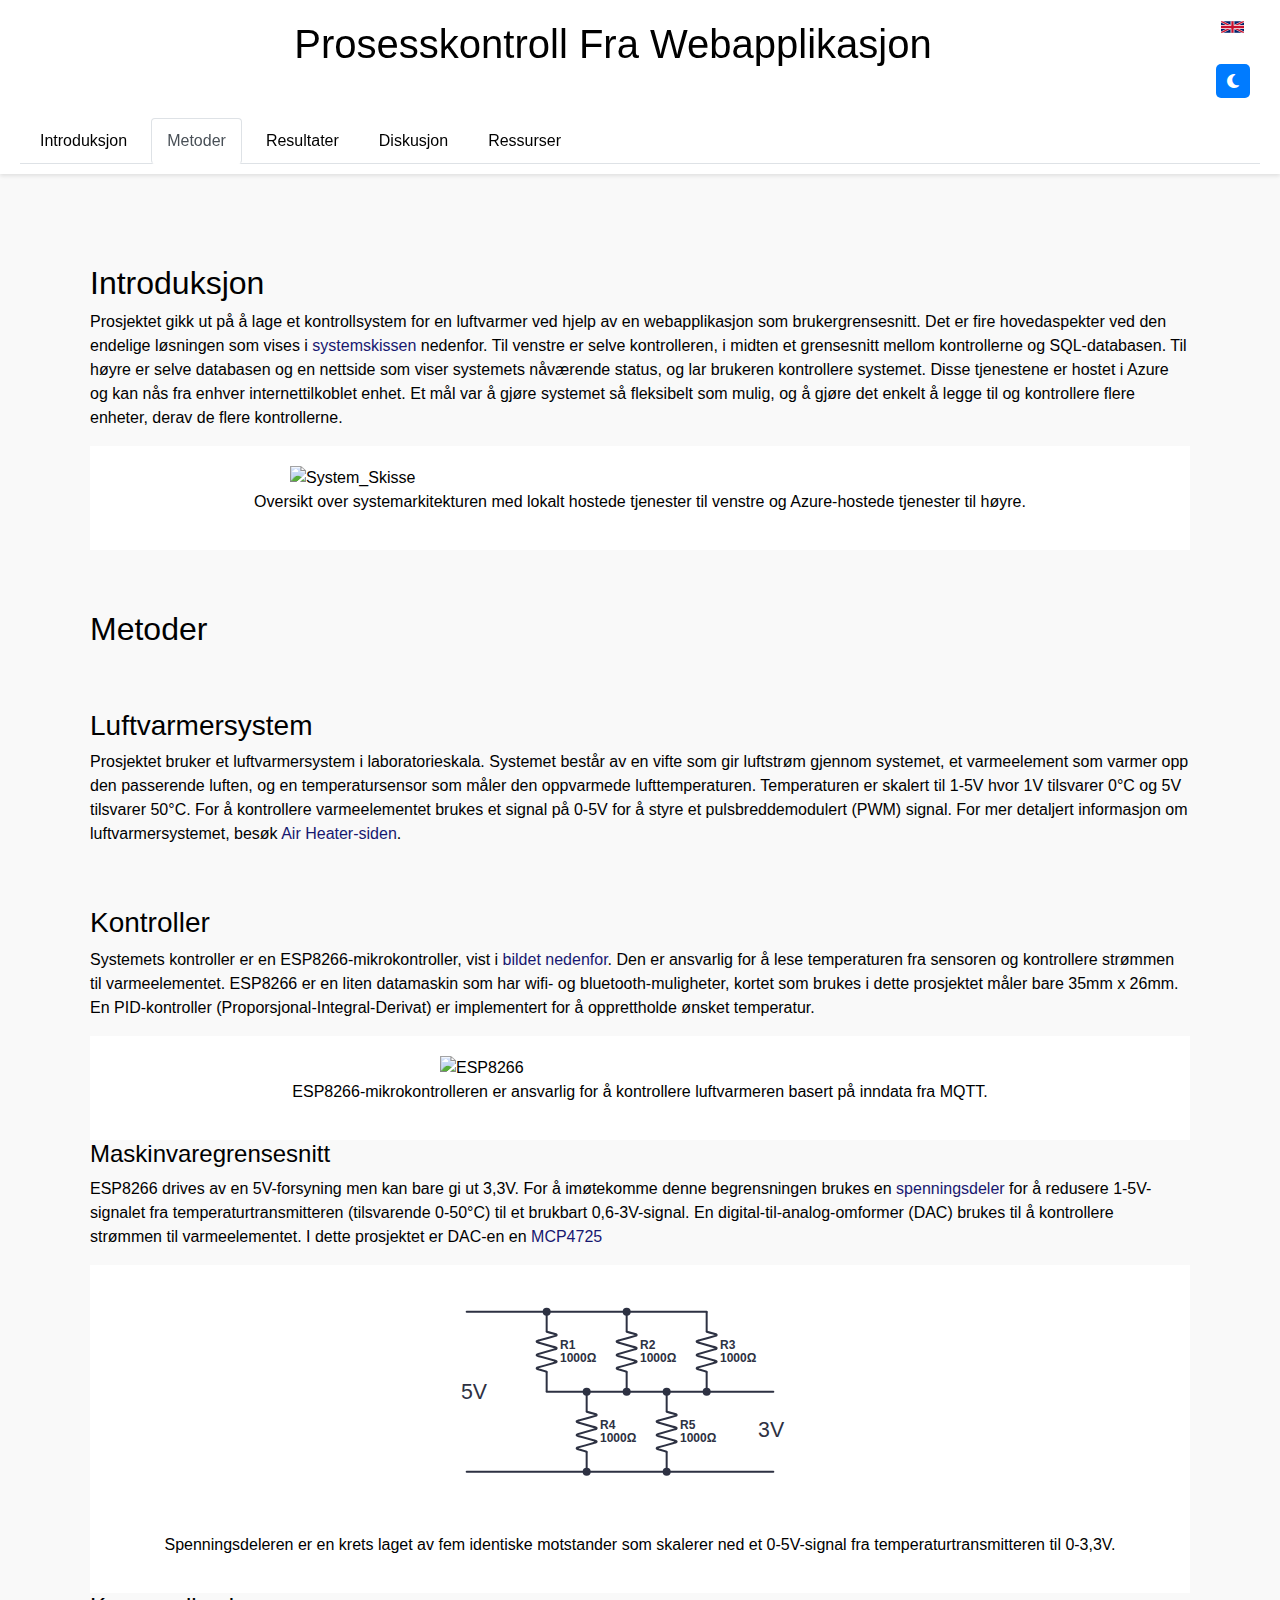
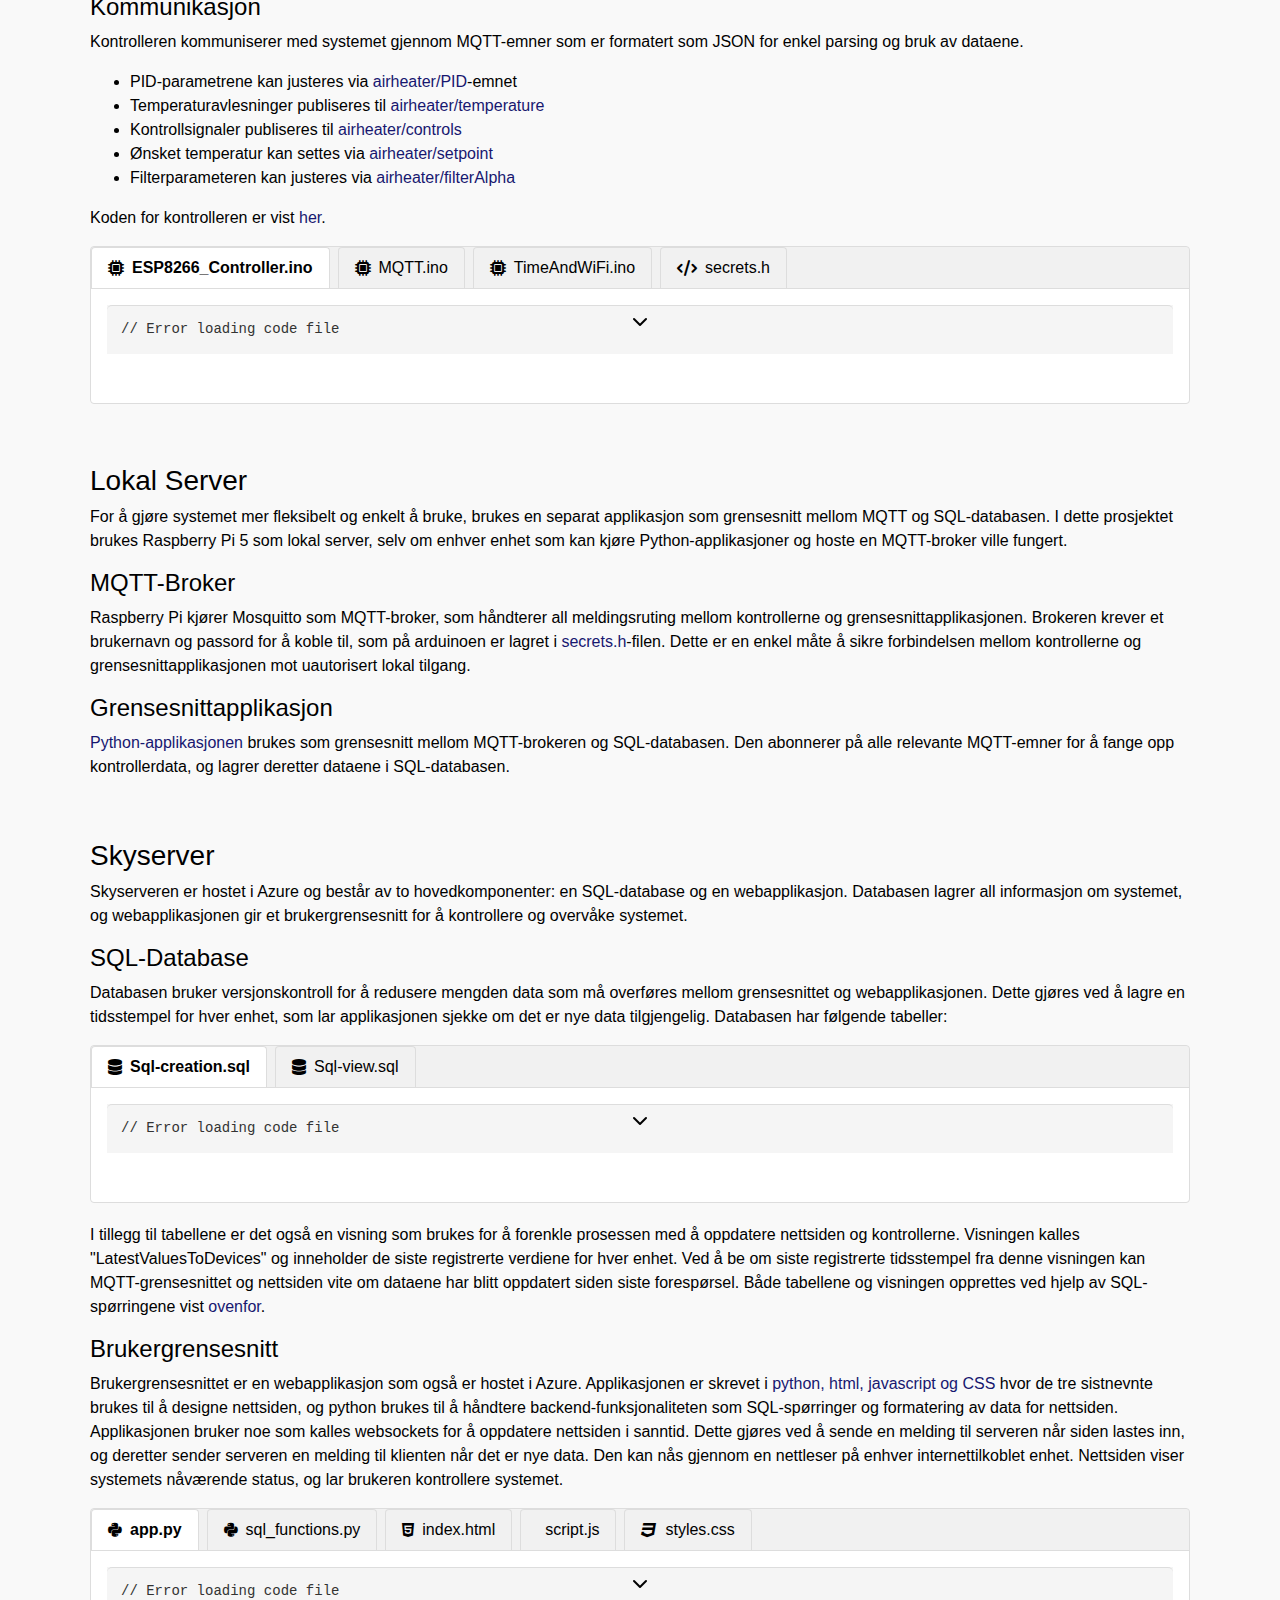
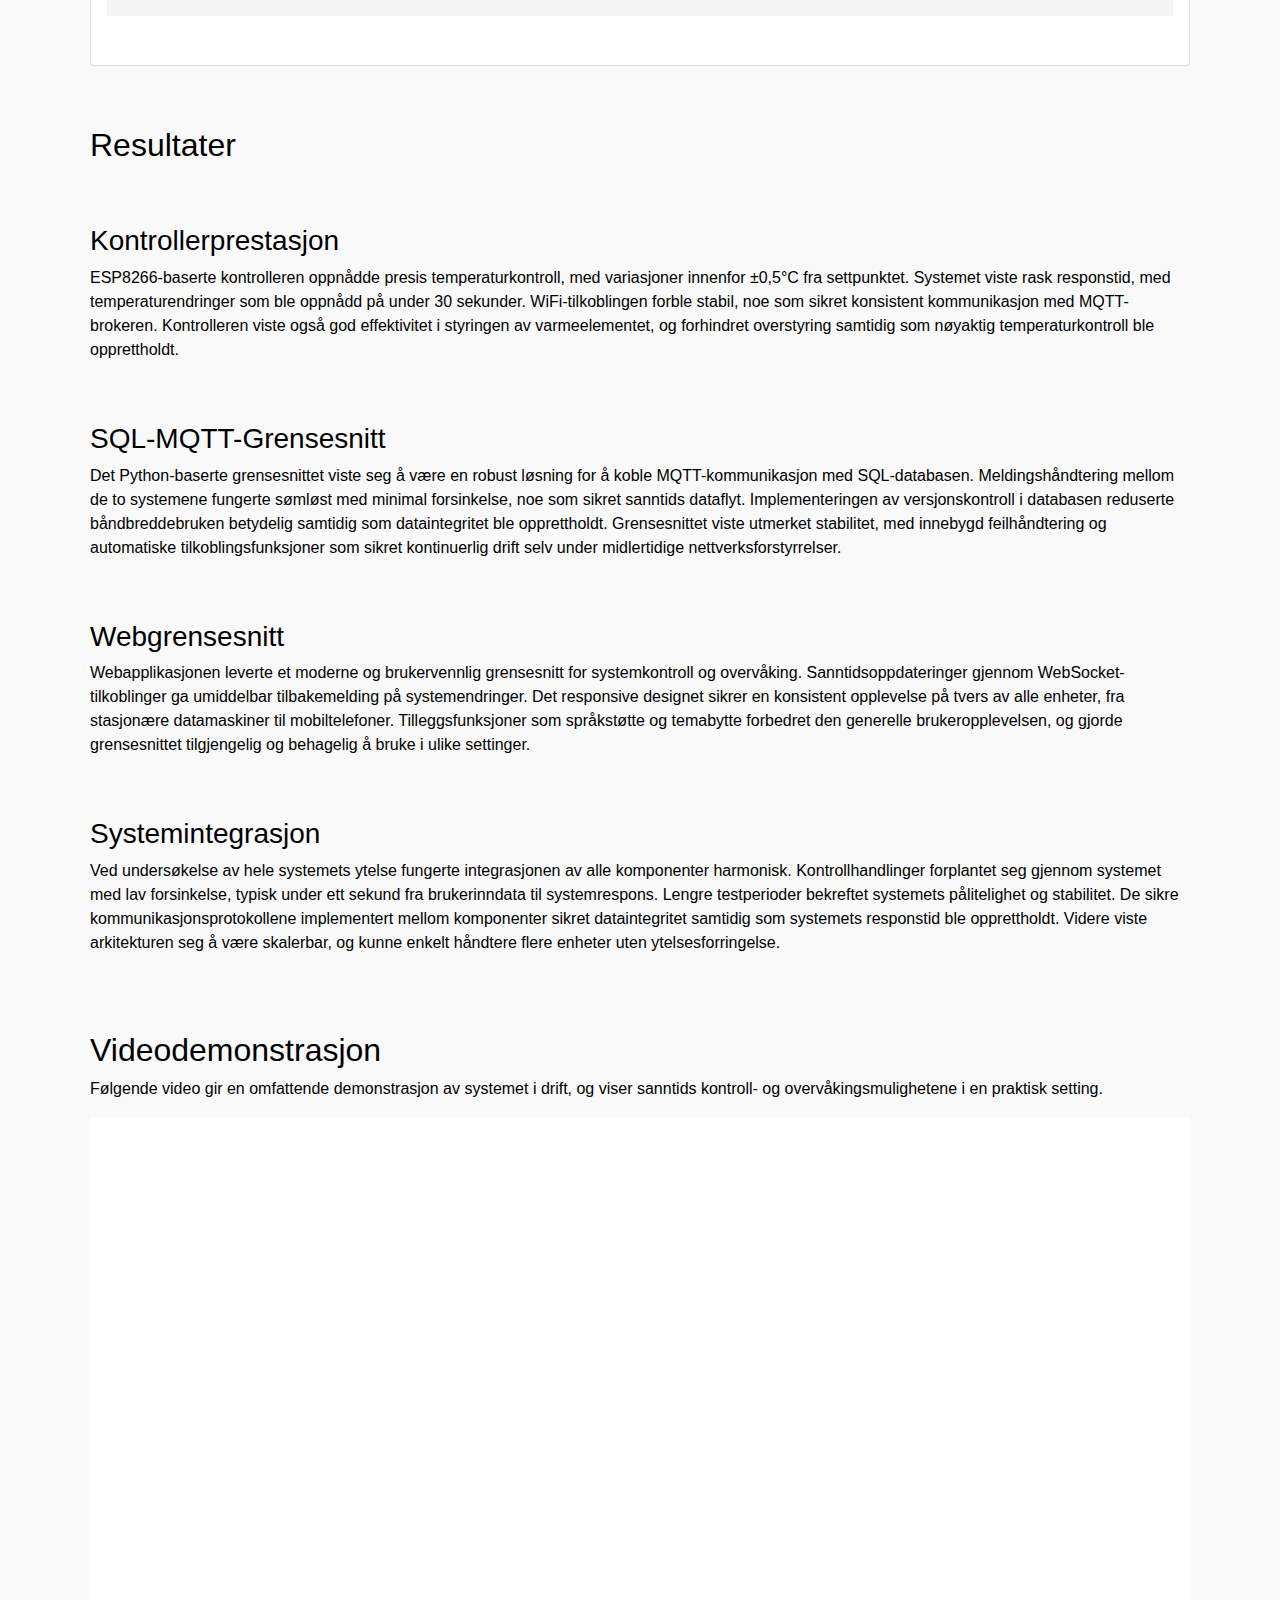
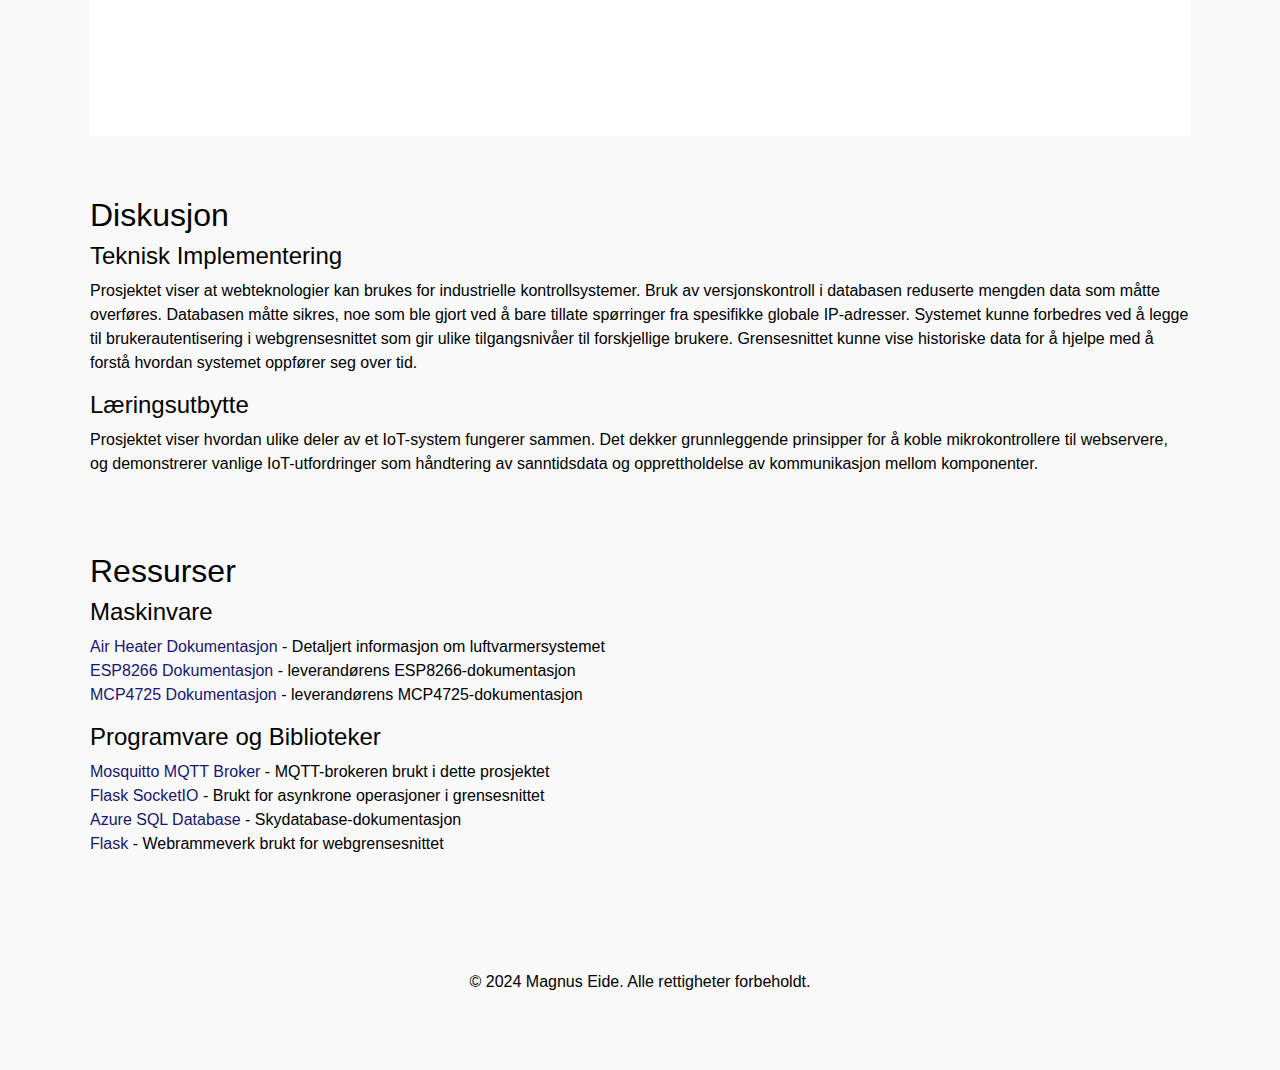
==== commit 0492e2d5: "Finished" ====
--- a/index_no.html
+++ b/index_no.html
@@ -34,12 +34,14 @@
     <script src="https://stackpath.bootstrapcdn.com/bootstrap/4.3.1/js/bootstrap.min.js"></script>
     <link rel="stylesheet" href="https://cdnjs.cloudflare.com/ajax/libs/font-awesome/6.5.1/css/all.min.css">
     <link rel="stylesheet" href="https://cdnjs.cloudflare.com/ajax/libs/font-awesome/6.5.1/css/brands.min.css">
-
 </head>
 <body>
 <header>
     <div class="header-top">
         <div class="header-left">
+            <!--<button id="menu-toggle" aria-label="Meny">
+                <i class="fas fa-bars"></i>
+            </button>-->
         </div>
         <div class="header-center">
             <h1>Prosesskontroll Fra Webapplikasjon</h1>
@@ -59,10 +61,10 @@
     </div>
     <ul class="nav nav-tabs" id="myTab" role="tablist" aria-label="Innholdsnavigasjon">
         <li class="nav-item">
-            <a class="nav-link" id="intro-tab" href="#introduction" role="tab" aria-controls="intro" aria-selected="false">Introduksjon</a>
+            <a class="nav-link" id="intro-tab" data-section="introduction" href="#introduction" role="tab" aria-controls="intro" aria-selected="false">Introduksjon</a>
         </li>
         <li class="nav-item">
-            <a class="nav-link" id="method-tab" href="#methods" role="tab" aria-controls="method" aria-selected="false">Metoder</a>
+            <a class="nav-link" id="method-tab" data-section="methods" href="#methods" role="tab" aria-controls="method" aria-selected="false">Metoder</a>
         </li>
         <li class="nav-item">
             <a class="nav-link" id="result-tab" href="#results" role="tab" aria-controls="result" aria-selected="false">Resultater</a>
@@ -77,69 +79,88 @@
 </header>
 
 <div class="container">
-    <!-- Content sections -->
-    
-
-    <section id="introduction">
-        <h2>Introduksjon</h2>
-        <p>
-            Prosjektet gikk ut på å lage en kontrollsystem for en luftvarmer ved hjelp av en webapplikasjon som brukerinterface.
-            Det er fire hovedaspekter på den endelige løsningen som vises i <a href="#img_system_sketch">systemskissen</a> nedenfor.
-            Til venstre er kontrolleren selv, i midten en grensesnitt mellom kontrollere og sql-databasen.
-            Til høyre er databasen selv og en webside som viser statusen til systemet, og lar brukeren kontrollere systemet.
-            Disse tjenesterne er hostet i azure og kan tilgås fra ethvert internett-tilkoblet enhet.
-
-        </p>
-        <div class="image-container" id="img_system_sketch">
-            <img src="static/SystemSketch3.png" alt="System_Sketch" class="img-fluid">
-            <p>Overview of the system architecture with locally hosted services on the left, and Azure hosted services on the right.</p>
-        </div>
-
-
-    </section>
-
-
-
-
-    <section id="methods">
-        <h2>Metoder</h2>
-        
-        <h3>Kontrolleren</h3>
-        <p>
-            Kontrolleren til systemet er en ESP8266-mikrokontroller, vist i <a href="#img_esp8266">bildet nedenfor</a>. 
-            Den er ansvarlig for å lese temperaturen fra sensoren og kontrollere strømmen til varmeelementet. 
-            ESP8266 er en liten computer som har wifi og bluetooth-funksjoner, og måleenheten i dette prosjektet måler bare 35mm x 26mm.
-            Den er koplet til en 5V-forsyning, men kan kun outputte 3.3V,
-            derfor brukes en spenningsdeler for å redusere spenningen fra temperaturensensoren, 
-            The controller of the system is a ESP8266 microcontroller, shown in the <a href="#img_esp8266">image below</a>. 
-            It is responsible for reading the temperature from the sensor and controllling the power to the heater element. 
-            The ESP8266 is a tiny computer that has wifi and bluetooth capabilities, the board used in this project measures only 35mm x 26mm.
-            It is powered by a 5V supply but can only output 3.3V,
-            therefor a voltage divider is used to step down the voltage from the temperature sensor, 
-            and a digital to analog converter (DAC) is used to control the power to the heater element.
-            
-        </p>
-        <p>
-            As a controller algorithm a PID controller is used. It is a very simple controller that is easy to implement and understand.
-            In C++ it can be implemented as a class like in the code below.
-            The PID parameters can be changed by publishing a new value to the MQTT topic 
+
+<section id="introduction">
+    <h2>Introduksjon</h2>
+    <p>
+        Prosjektet gikk ut på å lage et kontrollsystem for en luftvarmer ved hjelp av en webapplikasjon som brukergrensesnitt.
+        Det er fire hovedaspekter ved den endelige løsningen som vises i <a href="#img_system_sketch">systemskissen</a> nedenfor.
+        Til venstre er selve kontrolleren, i midten et grensesnitt mellom kontrollerne og SQL-databasen.
+        Til høyre er selve databasen og en nettside som viser systemets nåværende status, og lar brukeren kontrollere systemet.
+        Disse tjenestene er hostet i Azure og kan nås fra enhver internettilkoblet enhet.
+        Et mål var å gjøre systemet så fleksibelt som mulig,
+        og å gjøre det enkelt å legge til og kontrollere flere enheter, derav de flere kontrollerne.
+    </p>
+    <div class="image-container" id="img_system_sketch">
+        <img src="static/SystemSketch3.png" alt="System_Skisse" class="img-fluid">
+        <p>Oversikt over systemarkitekturen med lokalt hostede tjenester til venstre og Azure-hostede tjenester til høyre.</p>
+    </div>
+</section>
+
+<section id="methods">
+    <h2>Metoder</h2>
+    
+    <h3>Luftvarmersystem</h3>
+    <p>
+        Prosjektet bruker et luftvarmersystem i laboratorieskala. 
+        Systemet består av en vifte som gir luftstrøm gjennom systemet, et varmeelement som varmer opp den passerende luften, 
+        og en temperatursensor som måler den oppvarmede lufttemperaturen.
+        Temperaturen er skalert til 1-5V hvor 1V tilsvarer 0°C og 5V tilsvarer 50°C.
+        For å kontrollere varmeelementet brukes et signal på 0-5V for å styre et pulsbreddemodulert (PWM) signal.
+
+        For mer detaljert informasjon om luftvarmersystemet, besøk <a href="https://www.halvorsen.blog/documents/hardware/air_heater.php" target="_blank">Air Heater-siden</a>.
+    </p>
+
+    <h3>Kontroller</h3>
+    <p>
+        Systemets kontroller er en ESP8266-mikrokontroller, vist i 
+        <a href="#img_esp8266" class="image-link" data-image="img_esp8266">bildet nedenfor</a>. 
+        Den er ansvarlig for å lese temperaturen fra sensoren og kontrollere strømmen til varmeelementet. 
+        ESP8266 er en liten datamaskin som har wifi- og bluetooth-muligheter, kortet som brukes i dette prosjektet måler bare 35mm x 26mm.
+        En PID-kontroller (Proporsjonal-Integral-Derivat) er implementert for å opprettholde ønsket temperatur.
+    </p>
+    <div class="image-container" id="img_esp8266">
+        <img src="static/ESP8266.png" alt="ESP8266" class="img-fluid" style="max-width: 400px">
+        <p>ESP8266-mikrokontrolleren er ansvarlig for å kontrollere luftvarmeren basert på inndata fra MQTT.</p>
+    </div>
+
+    <h4>Maskinvaregrensesnitt</h4>
+    <p>
+        ESP8266 drives av en 5V-forsyning men kan bare gi ut 3,3V. For å imøtekomme denne begrensningen
+        brukes en <a href="#img_voltage_divider">spenningsdeler</a> for å redusere 1-5V-signalet fra 
+        temperaturtransmitteren (tilsvarende 0-50°C) til et brukbart 0,6-3V-signal.
+        En digital-til-analog-omformer (DAC) brukes til å kontrollere strømmen til varmeelementet. I dette prosjektet er DAC-en en 
+        <a href="https://learn.adafruit.com/mcp4725-12-bit-dac-tutorial?view=all" target="_blank">MCP4725</a>
+    </p>
+    <div class="image-container" id="img_voltage_divider">
+        <img src="static/VoltageDevider.svg" alt="Spenningsdeler" class="img-fluid" style="max-width: 400px">
+        <p>Spenningsdeleren er en krets laget av fem identiske motstander som skalerer ned et 0-5V-signal fra temperaturtransmitteren til 0-3,3V.</p>
+    </div>
+
+    <h4>Kommunikasjon</h4>
+    <p>
+        Kontrolleren kommuniserer med systemet gjennom MQTT-emner som er formatert som JSON for enkel parsing og bruk av dataene.
+        <ul>
+            <li>PID-parametrene kan justeres via 
             <a href="#" class="mqtt-topic" data-topic="airheater/PID" data-example='{
                 "sensorID": "AirHeaterOne",
                 "timestamp": 1710945600,
                 "kP": 0.01,
                 "tI": 100000.0,
                 "tD": 0.0
-            }'>airheater/PID</a>.
-            To make the MQTT topics tidy all the topics are prefixed with "airheater/" 
-            and a unique device identifier in the JSON payload to distinguish between multiple controllers.
-            The controller is also publishing its state to the MQTT topics 
+            }'>airheater/PID</a>-emnet
+            </li>
+            <li>
+            Temperaturavlesninger publiseres til 
             <a href="#" class="mqtt-topic" data-topic="airheater/temperature" data-example='{
                 "sensorID": "AirHeaterOne",
                 "timestamp": 1710945600,
                 "temperature": 20.1,
                 "unit": "C"
             }'>airheater/temperature</a>
-             and 
+            </li>
+            <li>
+            Kontrollsignaler publiseres til 
             <a href="#" class="mqtt-topic" data-topic="airheater/controls" data-example='{
                 "sensorID": "AirHeaterOne",
                 "timestamp": 1710945600,
@@ -147,297 +168,313 @@
                 "heaterUnit": "V",
                 "fanPower": 3.0,
                 "fanUnit": "V"
-            }'>airheater/controls</a>.
-            
-
-        </p>
-
-        <div class="image-container" id="img_esp8266">
-            <img src="static/ESP8266.png" alt="ESP8266" class="img-fluid" style="max-width: 400px">
-            <p>The ESP8266 microcontroller is responsible for...</p>
-        </div>
-        <p>
-            The voltage divider is a circuit made out of five identical resistors.
-        </p>
-        <div class="image-container" id="img_voltage_divider">
-            <img src="static/VoltageDevider.svg" alt="Voltage_Divider" class="img-fluid" style="max-width: 400px">
-            <p>The voltage devider is a circuit made out of five identical resistors.</p>
-        </div>
-
-        <p>The code for the controller is shown below.</p>
-    
-        <!-- Code Snippet for the controller -->
-        <div class="code-snippet">
-            <div class="tab-list">
-                <div class="tab-item active" data-tab="snippet-ESP8266_Controller">
-                    <i class="fas fa-microchip"></i>ESP8266_Controller.ino
-                </div>
-                <div class="tab-item" data-tab="snippet-MQTT">
-                    <i class="fas fa-microchip"></i>MQTT.ino
-                </div>
-                <div class="tab-item" data-tab="snippet-TimeAndWiFi">
-                    <i class="fas fa-microchip"></i>TimeAndWiFi.ino
-                </div>
-            </div>
-            <div class="tab-content">
-                <div class="code-snippet-content" id="snippet-ESP8266_Controller" data-code-src="CodeSnippets/ESP8266_Controller.ino">
-                    <pre><code class="language-cpp"></code></pre>
-                    <button class="expand-code" aria-label="Show full code">
-                        <i class="fas fa-chevron-down"></i>
-                    </button>
-                </div>
-                <div class="code-snippet-content" id="snippet-MQTT" data-code-src="CodeSnippets/MQTT.ino" style="display: none;">
-                    <pre><code class="language-cpp"></code></pre>
-                    <button class="expand-code" aria-label="Show full code">
-                        <i class="fas fa-chevron-down"></i>
-                    </button>
-                </div>
-                <div class="code-snippet-content" id="snippet-TimeAndWiFi" data-code-src="CodeSnippets/TimeAndWiFi.ino" style="display: none;">
-                    <pre><code class="language-cpp"></code></pre>
-                    <button class="expand-code" aria-label="Show full code">
-                        <i class="fas fa-chevron-down"></i>
-                    </button>
-                </div>
-            </div>
-        </div>
-
-
-
-        <h3>Local Server</h3>
-
-        <p>
-            To make the system more flexible and easy to use, a separate application is used as a interface between MQTT and the sql database.
-            In this project the Raspberry Pi 5 is used, but it could be any other device that can run a python application and host a MQTT broker.
-            The interface application had to be able to read messages from multiple controllers and store them in the database.
-
-
-        </p>
-
-        <div class="image-container" id="img_raspberrypi5">
-            <img src="static/Raspberry-Pi-5.png" alt="RaspberryPi" class="img-fluid" style="max-width: 400px">
-            <p>The Raspberry Pi 5 serves as the interface between mqtt and the sql database...</p>
-        </div>
-
-
-        <!-- Code Snippet for the MQTT-SQL interface -->
-        <div class="code-snippet">
-            <div class="tab-list">
-                <div class="tab-item active" data-tab="snippet-mqttsqlinterface">
-                    <i class="fab fa-python"></i>mqttsqlinterface.py
-                </div>
-                <div class="tab-item" data-tab="snippet-mqtt_functions">
-                    <i class="fab fa-python"></i>mqtt_functions.py
-                </div>
-                <div class="tab-item" data-tab="snippet-sql_functions">
-                    <i class="fab fa-python"></i>sql_functions.py
-                </div>
-            </div>
-            <div class="tab-content">
-                <div class="code-snippet-content" id="snippet-mqttsqlinterface" data-code-src="CodeSnippets/mqttsqlinterface.py">
-                    <pre><code class="language-python"></code></pre>
-                    <button class="expand-code" aria-label="Show full code">
-                        <i class="fas fa-chevron-down"></i>
-                    </button>
-                </div>
-                <div class="code-snippet-content" id="snippet-mqtt_functions" data-code-src="CodeSnippets/mqtt_functions.py" style="display: none;">
-                    <pre><code class="language-python"></code></pre>
-                    <button class="expand-code" aria-label="Show full code">
-                        <i class="fas fa-chevron-down"></i>
-                    </button>
-                </div>
-                <div class="code-snippet-content" id="snippet-sql_functions" data-code-src="CodeSnippets/sql_functions.py" style="display: none;">
-                    <pre><code class="language-python"></code></pre>
-                    <button class="expand-code" aria-label="Show full code">
-                        <i class="fas fa-chevron-down"></i>
-                    </button>
-                </div>
-            </div>
-        </div>
-
-
-
-
-
-
-        <h3>Cloud Server</h3>
-
-        <h4>SQL Database</h4>
-        <p>
-            The SQL database is used to store the data to and from the controllers.
-            In this project this includes the temperature and power data from the controllers,
-            the PID parameters and filter parameters for the controllers, and the desired temperature setpoints.
-            The database is hosted in Azure, and is therefore accessible from any internet connected device.
-            To improve the security of the database, a firewall is used to only allow specific ip addresses to access the database.
-            This is a default setting in Azure, and is a simple yet effective way to secure the database .
-            
-        </p>
-
-        <p>
-            The SQL database consists of five tables, one that contains the static device data and that can be used to identify the device.
-            The other four tables contains the control data for the controllers, with a timestamp and a unique identifier for the device.
-            This helps separate the input and output for each device but also makes the database more flexible 
-            allowing for different types of data to be stored using the same tables.
-
-        </p>
-        <div class="image-container" id="img_SQL_database">
-            <img src="static/Airheater DB.png" alt="SQL_Database" class="img-fluid" >
-            <p>The database can have data from multiple devices, and multiple recordings of the same device.</p>
-        </div>
-
-        <!-- Code Snippet for the SQL database -->
-        <div class="code-snippet">
-            <div class="tab-list">
-                <div class="tab-item active" data-tab="snippet-Sql_creation">
-                    <i class="fas fa-database"></i>Sql-creation.sql
-                </div>
-            </div>
-            <div class="tab-content">
-                <div class="code-snippet-content" id="snippet-Sql_creation" data-code-src="CodeSnippets/Sql_creation.sql">
-                    <pre><code class="language-sql"></code></pre>
-                    <button class="expand-code" aria-label="Show full code">
-                        <i class="fas fa-chevron-down"></i>
-                    </button>
-                </div>
-            </div>
-        </div>
-
-        <p>
-            In addition to the tables, there is also a view that is used to simplify the process of updating the web page and the controllers.
-            The view is called "LatestValuesToDevices" and it contains the latest recorded values for each device.
-            Requesting the last recorded timestamp from this view lets the mqtt interface and the web page to know if the data has been 
-            updated since the last request.
-            
-
-            
+            }'>airheater/controls</a>
+            </li>
+            <li>
+            Ønsket temperatur kan settes via
+            <a href="#" class="mqtt-topic" data-topic="airheater/setpoint" data-example='{
+                "sensorID": "AirHeaterOne",
+                "timestamp": 1710945600,
+                "setpoint": 20.0,
+                "unit": "C"
+            }'>airheater/setpoint</a>
+            </li>   
+            <li>
+                Filterparameteren kan justeres via 
+                <a href="#" class="mqtt-topic" data-topic="airheater/filterAlpha" data-example='{
+                    "sensorID": "AirHeaterOne",
+                    "timestamp": 1710945600,
+                    "filterAlpha": 0.1
+                }'>airheater/filterAlpha</a>
+            </li>
+        </ul>
+    </p>
+
+    <p>Koden for kontrolleren er vist <a href="#snippet-ESP8266_Controller">her</a>.</p>
+
+    <!-- Code Snippet for the controller -->
+    <div class="code-snippet" id="snippets-controller">
+        <div class="tab-list">
+            <div class="tab-item active" data-tab="snippet-ESP8266_Controller">
+                <i class="fas fa-microchip"></i>ESP8266_Controller.ino
+            </div>
+            <div class="tab-item" data-tab="snippet-MQTT">
+                <i class="fas fa-microchip"></i>MQTT.ino
+            </div>
+            <div class="tab-item" data-tab="snippet-TimeAndWiFi">
+                <i class="fas fa-microchip"></i>TimeAndWiFi.ino
+            </div>
+            <div class="tab-item" data-tab="snippet-secrets">
+                <i class="fas fa-code"></i>secrets.h
+            </div>
+        </div>
+        <div class="tab-content">
+            <div class="code-snippet-content" id="snippet-ESP8266_Controller" data-code-src="CodeSnippets/ESP8266_Controller.ino">
+                <pre><code class="language-cpp"></code></pre>
+                <button class="expand-code" aria-label="Vis full kode">
+                    <i class="fas fa-chevron-down"></i>
+                </button>
+            </div>
+            <div class="code-snippet-content" id="snippet-MQTT" data-code-src="CodeSnippets/MQTT.ino" style="display: none;">
+                <pre><code class="language-cpp"></code></pre>
+                <button class="expand-code" aria-label="Vis full kode">
+                    <i class="fas fa-chevron-down"></i>
+                </button>
+            </div>
+            <div class="code-snippet-content" id="snippet-TimeAndWiFi" data-code-src="CodeSnippets/TimeAndWiFi.ino" style="display: none;">
+                <pre><code class="language-cpp"></code></pre>
+                <button class="expand-code" aria-label="Vis full kode">
+                    <i class="fas fa-chevron-down"></i>
+                </button>
+            </div>
+            <div class="code-snippet-content" id="snippet-secrets" data-code-src="CodeSnippets/secrets.h" style="display: none;">
+                <pre><code class="language-cpp"></code></pre>
+                <button class="expand-code" aria-label="Vis full kode">
+                    <i class="fas fa-chevron-down"></i>
+                </button>
+            </div>
+        </div>
+    </div>
+
+    <h3>Lokal Server</h3>
+    <p>
+        For å gjøre systemet mer fleksibelt og enkelt å bruke, brukes en separat applikasjon som grensesnitt mellom MQTT og SQL-databasen.
+        I dette prosjektet brukes Raspberry Pi 5 som lokal server, selv om enhver enhet som kan kjøre Python-applikasjoner og hoste en MQTT-broker ville fungert.
+    </p>
+
+    <h4>MQTT-Broker</h4>
+    <p>
+        Raspberry Pi kjører Mosquitto som MQTT-broker, som håndterer all meldingsruting mellom kontrollerne og grensesnittapplikasjonen.
+        Brokeren krever et brukernavn og passord for å koble til, som på arduinoen er lagret i <a href="#snippet-secrets">secrets.h</a>-filen.
+        Dette er en enkel måte å sikre forbindelsen mellom kontrollerne og grensesnittapplikasjonen mot uautorisert lokal tilgang.
+    </p>
+
+    <h4>Grensesnittapplikasjon</h4>
+    <p>
+        <a href="#snippet-mqttsqlinterface">Python-applikasjonen</a> brukes som grensesnitt mellom MQTT-brokeren og SQL-databasen.
+        Den abonnerer på alle relevante MQTT-emner for å fange opp kontrollerdata, og lagrer deretter dataene i SQL-databasen.
+    </p>
+
+    <h3>Skyserver</h3>
+    <p>
+        Skyserveren er hostet i Azure og består av to hovedkomponenter: en SQL-database og en webapplikasjon.
+        Databasen lagrer all informasjon om systemet, og webapplikasjonen gir et brukergrensesnitt for å kontrollere og overvåke systemet.
+    </p>
+
+    <h4>SQL-Database</h4>
+    <p>
+        Databasen bruker versjonskontroll for å redusere mengden data som må overføres mellom grensesnittet og webapplikasjonen.
+        Dette gjøres ved å lagre en tidsstempel for hver enhet, som lar applikasjonen sjekke om det er nye data tilgjengelig.
+        Databasen har følgende tabeller:
+    </p>
+
+    <div class="code-snippet" id="snippets-sql">
+        <div class="tab-list">
+            <div class="tab-item active" data-tab="snippet-Sql_creation">
+                <i class="fas fa-database"></i>Sql-creation.sql
+            </div>
+            <div class="tab-item" data-tab="snippet-Sql_view">
+                <i class="fas fa-database"></i>Sql-view.sql
+            </div>
+        </div>  
+        <div class="tab-content">
+            <div class="code-snippet-content" id="snippet-Sql_creation" data-code-src="CodeSnippets/Sql_creation.sql">
+                <pre><code class="language-sql"></code></pre>
+                <button class="expand-code" aria-label="Vis full kode">
+                    <i class="fas fa-chevron-down"></i>
+                </button>
+            </div>
+            <div class="code-snippet-content" id="snippet-Sql_view" data-code-src="CodeSnippets/Sql_view.sql" style="display: none;">
+                <pre><code class="language-sql"></code></pre>
+                <button class="expand-code" aria-label="Vis full kode">
+                    <i class="fas fa-chevron-down"></i>
+                </button>
+            </div>
+        </div>
+    </div>
+
+    <p style="margin-top: 20px;">
+        I tillegg til tabellene er det også en visning som brukes for å forenkle prosessen med å oppdatere nettsiden og kontrollerne.
+        Visningen kalles "LatestValuesToDevices" og inneholder de siste registrerte verdiene for hver enhet.
+        Ved å be om siste registrerte tidsstempel fra denne visningen kan MQTT-grensesnittet og nettsiden vite om dataene har blitt 
+        oppdatert siden siste forespørsel.
         
-        </p>
-
-        <h4>User Interface</h4>
-        <p>
-            The user interface is a web application that is hosted in Azure.
-            It is accessed through a web browser on any internet connected device.
-            The webpage displays the current status of the system, and allows the user to control the system.
-        </p>
-
-        <!-- Code Snippet for the web application -->
-        <div class="code-snippet">
-            <div class="tab-list">
-                <div class="tab-item active" data-tab="snippet-app">
-                    <i class="fab fa-python"></i>app.py
-                </div>
-                <div class="tab-item" data-tab="snippet-sql_functions_web">
-                    <i class="fab fa-python"></i>sql_functions.py
-                </div>
-                <div class="tab-item" data-tab="snippet-index">
-                    <i class="fab fa-html5"></i>index.html
-                </div>
-                <div class="tab-item" data-tab="snippet-script">
-                    <i class="fab fa-javascript"></i>script.js
-                </div>
-                <div class="tab-item" data-tab="snippet-style">
-                    <i class="fab fa-css3"></i>styles.css
-                </div>
-            </div>
-            <div class="tab-content">
-                <div class="code-snippet-content" id="snippet-app" data-code-src="CodeSnippets/ProcessWebMonitoring/app.py">
-                    <pre><code class="language-python"></code></pre>
-                    <button class="expand-code" aria-label="Show full code">
-                        <i class="fas fa-chevron-down"></i>
-                    </button>
-                </div>
-                <div class="code-snippet-content" id="snippet-sql_functions_web" data-code-src="CodeSnippets/ProcessWebMonitoring/sql_functions.py" style="display: none;">
-                    <pre><code class="language-python"></code></pre>
-                    <button class="expand-code" aria-label="Show full code">
-                        <i class="fas fa-chevron-down"></i>
-                    </button>
-                </div>
-                <div class="code-snippet-content" id="snippet-index" data-code-src="CodeSnippets/ProcessWebMonitoring/index.html" style="display: none;">
-                    <pre><code class="language-html"></code></pre>
-                    <button class="expand-code" aria-label="Show full code">
-                        <i class="fas fa-chevron-down"></i>
-                    </button>
-                </div>
-                <div class="code-snippet-content" id="snippet-script" data-code-src="CodeSnippets/ProcessWebMonitoring/script.js" style="display: none;">
-                    <pre><code class="language-javascript"></code></pre>
-                    <button class="expand-code" aria-label="Show full code">
-                        <i class="fas fa-chevron-down"></i>
-                    </button>
-                </div>
-                <div class="code-snippet-content" id="snippet-style" data-code-src="CodeSnippets/ProcessWebMonitoring/styles.css" style="display: none;">
-                    <pre><code class="language-css"></code></pre>
-                    <button class="expand-code" aria-label="Show full code">
-                        <i class="fas fa-chevron-down"></i>
-                    </button>
-                </div>
-            </div>
-        </div>
-
-
-
-
+        Både tabellene og visningen opprettes ved hjelp av SQL-spørringene vist <a href="#snippet-Sql_creation">ovenfor</a>.            
+    </p>
+
+    <h4>Brukergrensesnitt</h4>
+    <p>
+        Brukergrensesnittet er en webapplikasjon som også er hostet i Azure.
+        Applikasjonen er skrevet i <a href="#snippet-app">python, html, javascript og CSS</a> hvor de tre sistnevnte brukes til å designe nettsiden, 
+        og python brukes til å håndtere backend-funksjonaliteten som SQL-spørringer og formatering av data for nettsiden.
+        Applikasjonen bruker noe som kalles websockets for å oppdatere nettsiden i sanntid.
+        Dette gjøres ved å sende en melding til serveren når siden lastes inn, 
+        og deretter sender serveren en melding til klienten når det er nye data.
         
+
+        Den kan nås gjennom en nettleser på enhver internettilkoblet enhet.
+        Nettsiden viser systemets nåværende status, og lar brukeren kontrollere systemet.
+    </p>
+
+    <!-- Code Snippet for the web application -->
+    <div class="code-snippet" id="snippets-web_application">
+        <div class="tab-list">
+            <div class="tab-item active" data-tab="snippet-app">
+                <i class="fab fa-python"></i>app.py
+            </div>
+            <div class="tab-item" data-tab="snippet-sql_functions_web">
+                <i class="fab fa-python"></i>sql_functions.py
+            </div>
+            <div class="tab-item" data-tab="snippet-index">
+                <i class="fab fa-html5"></i>index.html
+            </div>
+            <div class="tab-item" data-tab="snippet-script">
+                <i class="fab fa-javascript"></i>script.js
+            </div>
+            <div class="tab-item" data-tab="snippet-style">
+                <i class="fab fa-css3"></i>styles.css
+            </div>
+        </div>
+        <div class="tab-content">
+            <div class="code-snippet-content" id="snippet-app" data-code-src="CodeSnippets/ProcessWebMonitoring/app.py">
+                <pre><code class="language-python"></code></pre>
+                <button class="expand-code" aria-label="Vis full kode">
+                    <i class="fas fa-chevron-down"></i>
+                </button>
+            </div>
+            <div class="code-snippet-content" id="snippet-sql_functions_web" data-code-src="CodeSnippets/ProcessWebMonitoring/sql_functions.py" style="display: none;">
+                <pre><code class="language-python"></code></pre>
+                <button class="expand-code" aria-label="Vis full kode">
+                    <i class="fas fa-chevron-down"></i>
+                </button>
+            </div>
+            <div class="code-snippet-content" id="snippet-index" data-code-src="CodeSnippets/ProcessWebMonitoring/index.html" style="display: none;">
+                <pre><code class="language-html"></code></pre>
+                <button class="expand-code" aria-label="Vis full kode">
+                    <i class="fas fa-chevron-down"></i>
+                </button>
+            </div>
+            <div class="code-snippet-content" id="snippet-script" data-code-src="CodeSnippets/ProcessWebMonitoring/script.js" style="display: none;">
+                <pre><code class="language-javascript"></code></pre>
+                <button class="expand-code" aria-label="Vis full kode">
+                    <i class="fas fa-chevron-down"></i>
+                </button>
+            </div>
+            <div class="code-snippet-content" id="snippet-style" data-code-src="CodeSnippets/ProcessWebMonitoring/styles.css" style="display: none;">
+                <pre><code class="language-css"></code></pre>
+                <button class="expand-code" aria-label="Vis full kode">
+                    <i class="fas fa-chevron-down"></i>
+                </button>
+            </div>
+        </div>
+    </div>
+</section>
+
+<section id="results">
+    <h2>Resultater</h2>
+    
+    <h3>Kontrollerprestasjon</h3>
+    <p>
+        ESP8266-baserte kontrolleren oppnådde presis temperaturkontroll, med variasjoner innenfor ±0,5°C fra settpunktet. 
+        Systemet viste rask responstid, med temperaturendringer som ble oppnådd på under 30 sekunder. 
+        WiFi-tilkoblingen forble stabil, noe som sikret konsistent kommunikasjon med MQTT-brokeren. 
+        Kontrolleren viste også god effektivitet i styringen av varmeelementet, og forhindret overstyring samtidig som nøyaktig temperaturkontroll ble opprettholdt.
+    </p>
+    
+    <h3>SQL-MQTT-Grensesnitt</h3>
+    <p>
+        Det Python-baserte grensesnittet viste seg å være en robust løsning for å koble MQTT-kommunikasjon med SQL-databasen. 
+        Meldingshåndtering mellom de to systemene fungerte sømløst med minimal forsinkelse, noe som sikret sanntids dataflyt. 
+        Implementeringen av versjonskontroll i databasen reduserte båndbreddebruken betydelig samtidig som dataintegritet ble opprettholdt. 
+        Grensesnittet viste utmerket stabilitet, med innebygd feilhåndtering og automatiske tilkoblingsfunksjoner som sikret kontinuerlig drift selv under midlertidige nettverksforstyrrelser.
+    </p>
+    
+    <h3>Webgrensesnitt</h3>
+    <p>
+        Webapplikasjonen leverte et moderne og brukervennlig grensesnitt for systemkontroll og overvåking. 
+        Sanntidsoppdateringer gjennom WebSocket-tilkoblinger ga umiddelbar tilbakemelding på systemendringer. 
+        Det responsive designet sikrer en konsistent opplevelse på tvers av alle enheter, fra stasjonære datamaskiner til mobiltelefoner. 
+        Tilleggsfunksjoner som språkstøtte og temabytte forbedret den generelle brukeropplevelsen, og gjorde grensesnittet tilgjengelig og behagelig å bruke i ulike settinger.
+    </p>
+
+    <h3>Systemintegrasjon</h3>
+    <p>
+        Ved undersøkelse av hele systemets ytelse fungerte integrasjonen av alle komponenter harmonisk. 
+        Kontrollhandlinger forplantet seg gjennom systemet med lav forsinkelse, typisk under ett sekund fra brukerinndata til systemrespons. 
+        Lengre testperioder bekreftet systemets pålitelighet og stabilitet. 
+        De sikre kommunikasjonsprotokollene implementert mellom komponenter sikret dataintegritet samtidig som systemets responstid ble opprettholdt. 
+        Videre viste arkitekturen seg å være skalerbar, og kunne enkelt håndtere flere enheter uten ytelsesforringelse.
+    </p>
+
+    <section id="video">
+        <h2>Videodemonstrasjon</h2>
+        <p>Følgende video gir en omfattende demonstrasjon av systemet i drift, og viser sanntids kontroll- og overvåkingsmulighetene i en praktisk setting.</p>
+        <div class="video-container">
+            <iframe
+                src="https://www.youtube.com/embed/BMDEhstkpa0"
+                title="YouTube video player"
+                frameborder="0"
+                allow="accelerometer; autoplay; clipboard-write; encrypted-media; gyroscope; picture-in-picture"
+                allowfullscreen>
+            </iframe>
+        </div>
     </section>
-
-
-
-
-    <section id="results">
-        <h2>Results</h2>
-        <h3>Controller</h3>
-        <p>The controller is able to control the temperature of the air heater.</p>
-        
-        <h3>SQL-MQTT interface</h3>
-        <p>The interface is able to read the temperature from the sensor and control the power to the heater element.</p>
-        
-        <h3>HMI Webpage</h3>
-        <p>The webpage is able to display the current status of the system, and allows the user to control the system.</p>
-        
-
-        <section id="video">
-            <h2>Video</h2>
-            <p>This video goes through the project, with  code, and shows the system in action.</p>
-            <div class="video-container">
-                <iframe
-                    src="https://www.youtube.com/embed/BMDEhstkpa0"
-                    title="YouTube video player"
-                    frameborder="0"
-                    allow="accelerometer; autoplay; clipboard-write; encrypted-media; gyroscope; picture-in-picture"
-                    allowfullscreen>
-                </iframe>
-            </div>
-        </section>
-    </section>
-
-
-
-
-    <section id="discussion">
-        <h2>Discussion</h2>
-        <p>This is the discussion section.</p>
-    </section>
-
-
-
-
-    <section id="resources">
-        <h2>Resources</h2>
-        <p>This is the resources section.</p>
-    </section>
-</div>
-
-
-
+</section>
+
+<section id="discussion">
+    <h2>Diskusjon</h2>
+    
+    <h4>Teknisk Implementering</h4>
+    <p>
+        Prosjektet viser at webteknologier kan brukes for industrielle kontrollsystemer.
+        Bruk av versjonskontroll i databasen reduserte mengden data som måtte overføres.
+        Databasen måtte sikres, noe som ble gjort ved å bare tillate spørringer fra spesifikke globale IP-adresser.
+
+        Systemet kunne forbedres ved å legge til brukerautentisering i webgrensesnittet som gir ulike tilgangsnivåer til forskjellige brukere.
+        Grensesnittet kunne vise historiske data for å hjelpe med å forstå hvordan systemet oppfører seg over tid.
+    </p>
+
+    <h4>Læringsutbytte</h4>
+    <p>
+        Prosjektet viser hvordan ulike deler av et IoT-system fungerer sammen. 
+        Det dekker grunnleggende prinsipper for å koble mikrokontrollere til webservere, 
+        og demonstrerer vanlige IoT-utfordringer som håndtering av sanntidsdata 
+        og opprettholdelse av kommunikasjon mellom komponenter.
+    </p>
+</section>
+
+<section id="resources">
+    <h2>Ressurser</h2>
+    
+    <h4>Maskinvare</h4>
+    <p>
+        <a href="https://www.halvorsen.blog/documents/hardware/air_heater.php" target="_blank">Air Heater Dokumentasjon</a> - Detaljert informasjon om luftvarmersystemet<br>
+        <a href="https://cdn.shopify.com/s/files/1/1509/1638/files/AZ070_A_4-9_EN_B01N9RXGHY_92938ff5-d68b-4b00-9a7b-ca24724068a1.pdf?v=1721197756" target="_blank">ESP8266 Dokumentasjon</a> - leverandørens ESP8266-dokumentasjon<br>
+        <a href="https://learn.adafruit.com/mcp4725-12-bit-dac-tutorial?view=all" target="_blank">MCP4725 Dokumentasjon</a> - leverandørens MCP4725-dokumentasjon
+    </p>
+
+    <h4>Programvare og Biblioteker</h4>
+    <p>
+        <a href="https://mosquitto.org/documentation/" target="_blank">Mosquitto MQTT Broker</a> - MQTT-brokeren brukt i dette prosjektet<br>
+        <a href="https://flask-socketio.readthedocs.io/en/latest/" target="_blank">Flask SocketIO</a> - Brukt for asynkrone operasjoner i grensesnittet<br>
+        <a href="https://learn.microsoft.com/en-us/azure/azure-sql/" target="_blank">Azure SQL Database</a> - Skydatabase-dokumentasjon<br>
+        <a href="https://flask.palletsprojects.com/en/stable/quickstart/" target="_blank">Flask</a> - Webrammeverk brukt for webgrensesnittet
+    </p>
+    <br>
+    <br>
+
+</section>
 
 <footer style="position: relative; width: 100%;">
     <div class="container">
-        <p class="text-center">&copy; 2024 Magnus Eide. All rights reserved.</p>
+        <p class="text-center">&copy; 2024 Magnus Eide. Alle rettigheter forbeholdt.</p>
     </div>
 </footer>
 
 <!-- MQTT popup -->
 <div class="mqtt-popup" id="mqtt-popup">
     <div class="mqtt-popup-content">
-        <h4>Example of MQTT Topic: <span id="mqtt-topic-name"></span></h4>
+        <h4>Eksempel på MQTT-emne: <span id="mqtt-topic-name"></span></h4>
         <pre><code id="mqtt-example"></code></pre>
     </div>
 </div>
--- a/static/styles.css
+++ b/static/styles.css
@@ -484,3 +484,13 @@
     max-height: none; /* Allow full expansion */
 }
 
+@keyframes highlight {
+    0% { background-color: transparent; }
+    30% { background-color: rgba(255, 255, 0, 0.2); }
+    100% { background-color: transparent; }
+}
+
+.highlight-effect {
+    animation: highlight 1.5s ease-in-out;
+}
+
